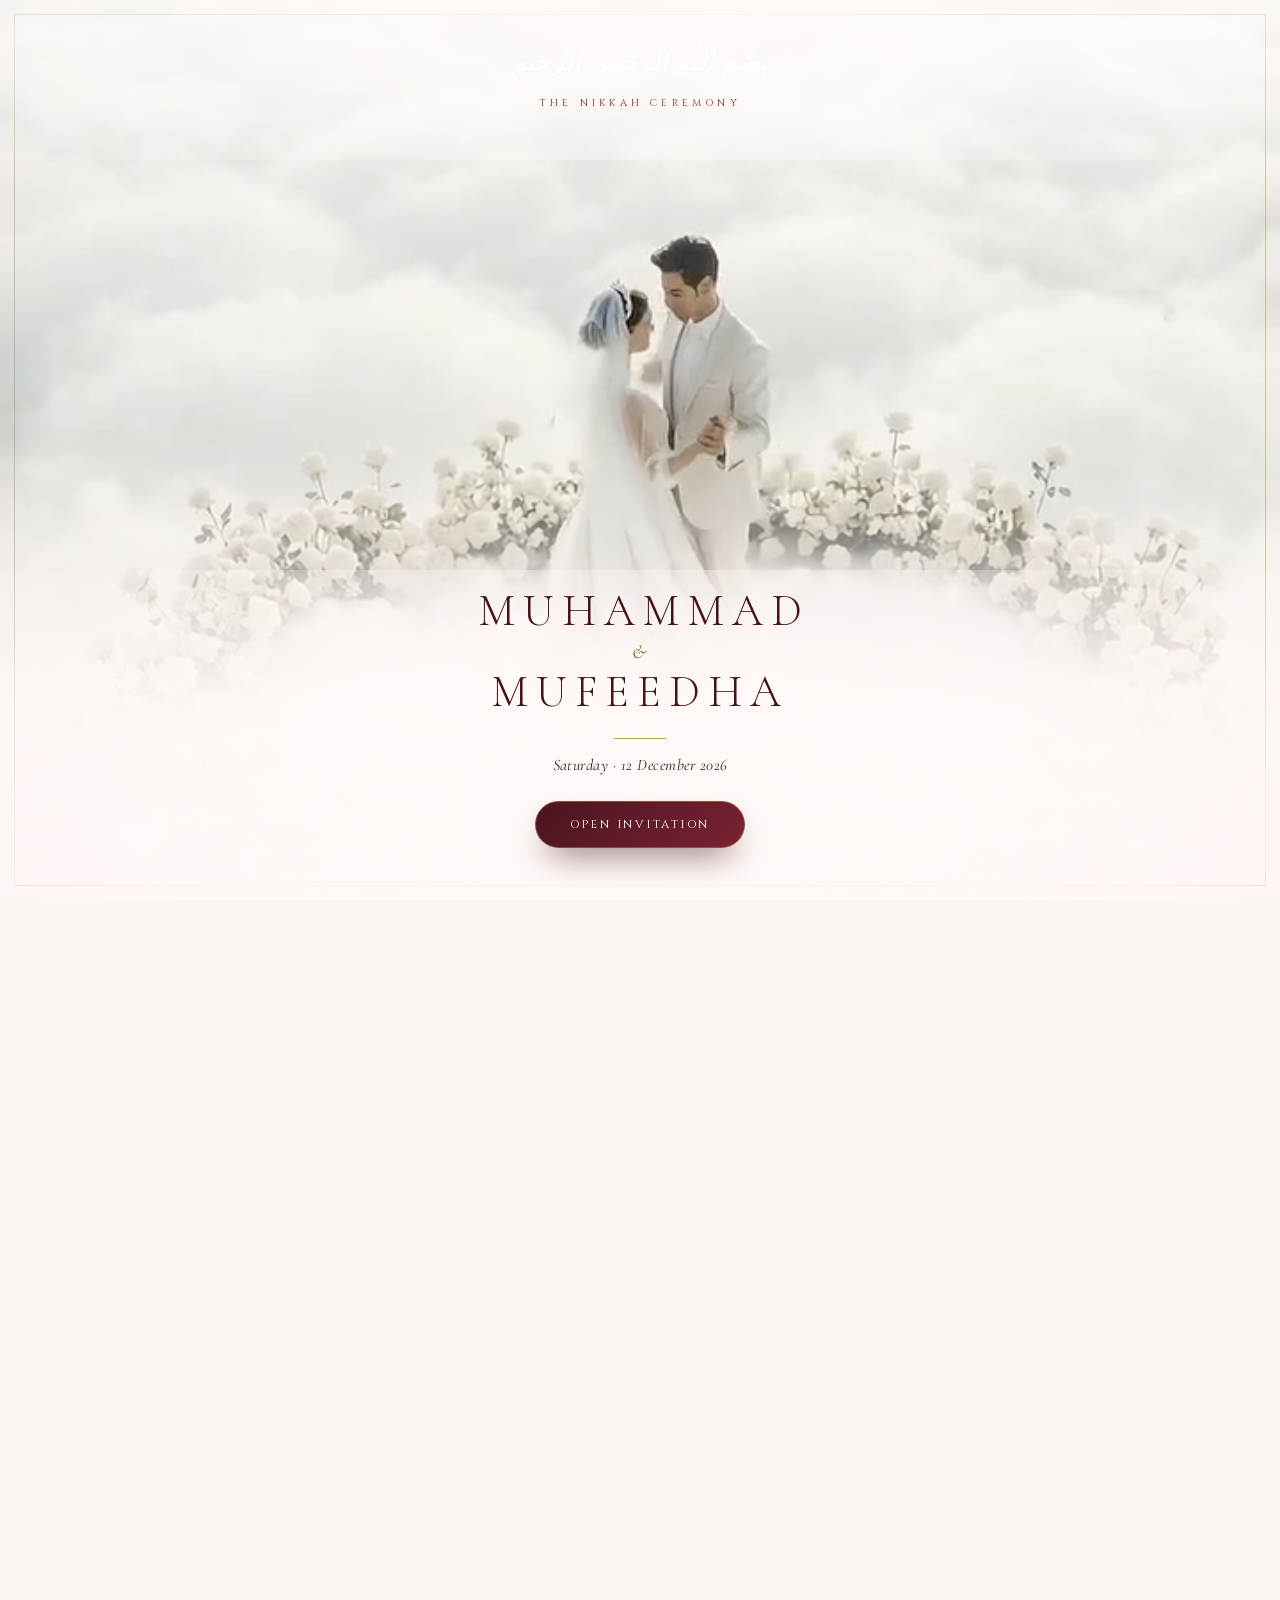
==== index.html @ 9068e4f0 "first commit" ====
<!DOCTYPE html>
<html lang="en">
<head>
<meta charset="UTF-8">

<!-- DigiWed domain lock removed for independent hosting -->

<meta name="viewport" content="width=device-width, initial-scale=1.0, maximum-scale=1.0, user-scalable=no">
<title>Muhammad &amp; Mufeedha &#8211; Wedding Invitation</title>

<!-- OG / WhatsApp preview -->
<meta property="og:type" content="website">
<meta property="og:title" content="Muhammad &amp; Mufeedha | Wedding Invitation">
<meta property="og:description" content="Saturday, 12 December 2026 &middot; 7:00 PM &mdash; Le M&eacute;ridien Dubai Hotel &amp; Conference Centre, Dubai.">
<meta property="og:image" content="og-thumb.png">
<meta property="og:url" content="./">
<meta name="twitter:card" content="summary_large_image">

<!-- runtime origins (standard #17) -->
<link rel="preconnect" href="https://fonts.googleapis.com">
<link rel="preconnect" href="https://fonts.gstatic.com" crossorigin>
<link rel="preconnect" href="https://imagedelivery.net">
<link rel="dns-prefetch" href="https://digiwed-media-broker.murshid161.workers.dev">
<link rel="dns-prefetch" href="https://yaseen-jumana-wedding-default-rtdb.firebaseio.com">
<link rel="dns-prefetch" href="https://www.gstatic.com">
<link rel="dns-prefetch" href="https://cdnjs.cloudflare.com">
<link rel="preconnect" href="https://pub-bc01cea1ca914ad8aba6c7541c55c7fb.r2.dev">

<!-- Firebase Compat SDK — deferred; init happens on DOMContentLoaded (standard #17) -->
<script defer src="assets/firebase-app-compat.js"></script>
<script defer src="assets/firebase-database-compat.js"></script>

<link href="assets/fonts.css" rel="stylesheet">
<link href="https://fonts.googleapis.com/css2?family=Cormorant+Garamond:ital,wght@0,300;0,400;0,500;0,600;1,300;1,400;1,500&family=Cinzel:wght@400;500;600&family=Caveat:wght@500&display=swap" rel="stylesheet">

<style>
:root{
  --paper:#fbf5f2;        /* ivory-blush ground (owner: red theme, crimson / wine) */
  --paper2:#f3e3df;
  --sheet:rgba(255,251,249,.90);
  --ink:#3a1f24;
  --ink2:#6e4a50;
  --navy:#4a1420;
  --gold:#866536;        /* deep printed-card gold, kept as the accent */
  --gold2:#dcc69e;
  --blue:#d9a3ab;
  --blush:#f0cdd2;
  /* crimson / wine + champagne gold (owner switched from pastel blue).
     --gold is the DEEP printed-card gold (it carries type on light ground);
     --gold2 is the light gold, only ever used on the dark panels. */
  --cloud:#d9a3ab;        /* mid cloud — on navy */
  --cloud2:#f3dade;       /* light cloud — on navy */
  --cloud-deep:#8c2f3d;   /* deep cloud — small caps on the light ground */
  --line:rgba(58,31,36,.18);
}
*{box-sizing:border-box;-webkit-tap-highlight-color:transparent}
html,body{margin:0;padding:0}
body{font-family:'Cormorant Garamond',Georgia,serif;color:var(--ink);background:var(--paper);-webkit-font-smoothing:antialiased;overflow-x:hidden}
img{max-width:100%;display:block}

/* --- paper background (zero raster weight, standard #16) --- */
#bg{position:fixed;inset:0;z-index:-1;background:
  radial-gradient(120% 90% at 50% 0%,#ffffff 0%,var(--paper) 46%,var(--paper2) 100%);}
/* the same ink-cloud artwork as the dark panels, held high-key so the whole
   page reads as one cloud-blue sky rather than clouds-on-panels over white */
#bg::before{content:"";position:absolute;inset:0;
  background:url('assets/bg-ink-clouds-rose.jpg') center/cover no-repeat;
  opacity:.34;}
#bg::after{content:"";position:absolute;inset:0;opacity:.5;
  background-image:url("data:image/svg+xml,%3Csvg xmlns='http://www.w3.org/2000/svg' width='140' height='140' viewBox='0 0 140 140'%3E%3Cg fill='none' stroke='%233a1f24' stroke-opacity='0.05' stroke-width='0.8'%3E%3Cpath d='M70 6 84 34 114 38 92 60 98 92 70 76 42 92 48 60 26 38 56 34Z'/%3E%3Ccircle cx='70' cy='70' r='46'/%3E%3C/g%3E%3C/svg%3E");
  background-size:190px 190px;}

/* --- petals — Sachin_weds_amisha's effect: shape, volume, 3D flutter and the
       exact 14-petal config copied verbatim. Only the MOTION is rebuilt: Sachin
       animates `top`, which forces layout every frame ([[sachin-amisha-perf-debt]],
       standard #17). Here the parent animates translateY (fall) and the child
       animates translateX + rotate3d (flutter), so the two never fight over the
       same transform track and the whole thing stays compositor-only.
       Tones: three red-rose gradients (client asked for red petals). --- */
#petals{position:fixed;inset:0;pointer-events:none;z-index:60;overflow:hidden;perspective:600px}
body:not(.entered) #petals{display:none}
.petal-fall{position:absolute;top:0;left:var(--left,0);will-change:transform;
  animation:petalFall var(--dur,18s) linear infinite var(--delay,0s)}
.petal{width:var(--w,14px);height:calc(var(--w,14px) * 1.18);
  border-radius:100% 0 60% 50% / 60% 0 100% 50%;
  opacity:min(1,calc(var(--op,.58) * 1.45));transform-origin:50% 40%;will-change:transform;
  box-shadow:inset -2px -3px 5px rgba(90,6,12,.32),inset 2px 2px 4px rgba(255,255,255,.38);
  animation:petalFlutter var(--sway,5s) ease-in-out infinite var(--delay,0s)}
.petal.t-light{background:radial-gradient(120% 120% at 32% 20%,#f6a3a3,#d93a3f 55%,#a8151d 100%)}
.petal.t-mid  {background:radial-gradient(120% 120% at 32% 20%,#ef7f7f,#c41e27 55%,#8e0f16 100%)}
.petal.t-deep {background:radial-gradient(120% 120% at 32% 20%,#e05a5f,#a3121b 52%,#6e0910 100%)}
@keyframes petalFall{0%{transform:translateY(-14vh)}100%{transform:translateY(112vh)}}
@keyframes petalFlutter{
  0%  {transform:translateX(-13px) rotate3d(1,1,.2,0deg)}
  50% {transform:translateX(13px)  rotate3d(1,1,.2,180deg)}
  100%{transform:translateX(-13px) rotate3d(1,1,.2,360deg)}
}
@media(prefers-reduced-motion:reduce){#petals{display:none}}

/* GATE - the couple's cloud photograph, full bleed.
   The picture is almost pure white, so the type is INK ON A WHITE SCRIM.
   The usual dark veil would have fought the photograph instead of sitting
   inside it, and would have thrown away the one thing the image is: light.
   The scrim only starts BELOW the rose heart, so nothing in the picture is
   ever covered by type. */
#gate{--paper:#fdf6f4;--paper2:#f5e3e0;--ink:#3a1f24;--ink2:#6e4a50;--navy:#45121d;--gold:#a9803c;--gold2:#d8bd85;--cloud:#c98a94;--cloud2:#ecc5cb;--cloud-deep:#8c2f3d;--line:rgba(58,31,36,.18);
  position:fixed;inset:0;z-index:80;overflow:hidden;background:var(--paper);
  transition:opacity 1s ease,visibility 1s}
#gate.hide{opacity:0;visibility:hidden}
#gate.gone{display:none}
#gateCover{position:absolute;inset:0;width:100%;height:100%;object-fit:cover;
  object-position:50% 34%;z-index:0;transform-origin:50% 40%;
  animation:coverDrift 26s ease-in-out infinite alternate}
@keyframes coverDrift{from{transform:scale(1.05)}to{transform:scale(1.13)}}
@media(prefers-reduced-motion:reduce){#gateCover{animation:none;transform:scale(1.05)}}
.gate-veil{position:absolute;inset:0;z-index:1;pointer-events:none;transition:opacity .6s ease;
  background:linear-gradient(180deg,
    rgba(255,255,255,.46) 0%,rgba(255,255,255,.26) 11%,
    rgba(255,255,255,.10) 20%,rgba(255,255,255,.02) 30%,
    rgba(252,245,243,0) 48%,rgba(252,245,243,.55) 63%,
    rgba(252,245,243,.94) 78%,rgba(252,242,240,.99) 100%)}
/* the printed card's hairline frame, carried onto the photograph */
.gate-frame{position:absolute;inset:14px;z-index:2;pointer-events:none;
  border:1px solid rgba(169,128,60,.42)}
.gate-top{position:absolute;top:0;left:0;right:0;z-index:3;padding:46px 30px 0;
  text-align:center;transition:opacity .5s ease}
.gate-cta{position:absolute;bottom:0;left:0;right:0;z-index:3;padding:0 26px 52px;
  text-align:center;background:transparent;transition:opacity .5s ease}
/* Each text block carries its OWN soft scrim as well as the page veil. The
   veil is keyed to the PORTRAIT crop; on a landscape screen `cover` pulls the
   rose row straight up under the names, and the gold "with" measured 3.07:1
   there (4.81:1 on a phone). These two glows put a known white under the type
   whatever the crop does, so the numbers hold at every viewport. */
.gate-top::before,.gate-cta::before{content:'';position:absolute;z-index:-1;
  left:0;right:0;pointer-events:none}
.gate-top::before{top:-30px;height:190px;
  background:radial-gradient(80% 100% at 50% 30%,rgba(255,250,248,.92) 0%,rgba(255,250,248,.55) 52%,rgba(255,250,248,0) 100%)}
.gate-cta::before{bottom:0;height:330px;
  background:radial-gradient(90% 100% at 50% 76%,rgba(255,249,247,.96) 0%,rgba(255,249,247,.82) 46%,rgba(255,249,247,0) 100%)}
.gate-bism{font-family:'Amiri','Noto Naskh Arabic',serif;font-size:min(6.2vw,28px);
  white-space:nowrap;line-height:1.4;color:var(--gold);
  text-shadow:0 1px 12px rgba(255,255,255,.95)}
.gate-eyebrow{font-family:'Cinzel',serif;letter-spacing:.42em;font-size:10px;
  color:var(--cloud-deep);text-transform:uppercase;margin-top:16px;
  text-shadow:0 1px 8px rgba(255,255,255,.95)}
.gate-names{font-family:'Cormorant Garamond',serif;font-weight:300;
  font-size:clamp(34px,9.6vw,44px);letter-spacing:.18em;line-height:1.16;
  color:var(--navy);margin:4px 0;text-transform:uppercase;text-indent:.18em;
  text-shadow:0 1px 14px rgba(255,255,255,.9)}
.gate-amp{display:block;font-family:'Cormorant Garamond',serif;font-style:italic;
  font-weight:400;font-size:19px;letter-spacing:.06em;color:var(--gold);
  text-transform:lowercase;margin:4px 0;text-indent:0}
/* 19px is normal-size type, not large, so the gate gold has to clear 4.5:1 on
   the white scrim wherever `cover` happens to put the roses. --gold #a9803c
   measures 3.60:1 there and #8a6529 dipped to 4.28:1 against the darkest of
   the landscape crop; #7d5b24 holds 5.0:1 at both. The rule and the Bismillah
   keep --gold (both are large, and measure 3.3-3.4:1 against a 3:1 bar). */
.gate-amp{color:#7d5b24}
.gate-rule{width:52px;height:1px;background:var(--gold);opacity:.75;margin:20px auto 0}
.gate-sub{font-family:'Cormorant Garamond',serif;font-style:italic;font-size:16px;
  color:var(--ink);margin:16px 0 26px;letter-spacing:.03em;
  text-shadow:0 1px 8px rgba(255,255,255,.9)}
.open-btn{font-family:'Cinzel',serif;letter-spacing:.24em;font-size:11.5px;
  text-transform:uppercase;color:#fff;background:linear-gradient(135deg,#4a1420,#7a2232);
  border:1px solid rgba(169,128,60,.55);border-radius:40px;padding:15px 34px;cursor:pointer;
  box-shadow:0 16px 34px -14px rgba(74,20,32,.85);transition:transform .25s ease}
.open-btn:active{transform:scale(.96)}
@media(max-height:660px){
  .gate-top{padding-top:28px}
  .gate-cta{padding-bottom:32px}
  .gate-sub{margin:12px 0 18px}
  .gate-rule{margin-top:14px}
}

/* ══════════════════════════════════════════════════════════════════
   INSIDE THE INVITE — editorial layout modelled on VijithwedsLakshmi,
   painted in this invite's own ivory / navy / gold palette so the page
   and the video gate read as one object.
   Type stays Cormorant Garamond (display + body) / Cinzel (caps) /
   Amiri (Arabic) — the gate's faces, no new font request.
   ══════════════════════════════════════════════════════════════════ */

/* --- main --- */
#main{opacity:0;transition:opacity 1s ease .2s}
#main.show{opacity:1}

/* --- progress bar --- */
#progressBar{position:fixed;top:0;left:0;height:2px;width:0;z-index:75;
  background:linear-gradient(90deg,var(--cloud-deep),var(--cloud2));transition:width .1s linear}

/* --- nav --- */
/* The nav is fixed, so it crosses BOTH the near-white sections (hero film,
   countdown, celebration, wishes) and the ink ones. Its near-white type
   measured 1.02:1 over the film - invisible. So it carries its OWN ink bar,
   and it only appears once the guest has left the hero: over the film the
   screen belongs to the couple, and the hero has its own scroll cue. */
nav{position:fixed;top:0;left:0;right:0;z-index:65;padding:14px 26px;
  display:flex;justify-content:space-between;align-items:center;pointer-events:none;
  opacity:0;transition:opacity .45s ease}
body.nav-on nav{opacity:1;
  background:rgba(74,20,32,.86);-webkit-backdrop-filter:blur(8px);backdrop-filter:blur(8px);
  border-bottom:1px solid rgba(240,214,218,.18)}
body.nav-on nav a,body.nav-on nav .nav-logo{pointer-events:auto}
.nav-logo{font-family:'Cormorant Garamond',serif;font-style:italic;font-size:19px;
  letter-spacing:.14em;color:var(--cloud2);text-shadow:0 1px 10px rgba(36,8,14,.55)}
.nav-links{display:flex;gap:24px}
.nav-links a{font-family:'Cinzel',serif;font-size:9.5px;letter-spacing:.28em;
  text-transform:uppercase;color:var(--cloud2);text-decoration:none;opacity:.88;
  transition:opacity .3s;text-shadow:0 1px 10px rgba(36,8,14,.55)}
.nav-links a:hover{opacity:1}
body.admin-on nav{top:34px}

/* ── HERO — split: ink panel + photo ── */
/* ── HERO — the film, full screen, played ONCE ──
   The clip ends on the same aerial frame as the landing photograph, so when it
   stops the invitation is back where it opened. The names are held back until
   that moment and then settle onto the held frame. --- */
.hero{position:relative;overflow:hidden;
  min-height:100vh;min-height:100svh;   /* svh so the mobile URL bar can't crop it */
  background:var(--navy)}
.hero-veil{position:absolute;inset:0;z-index:1;pointer-events:none;
  background:linear-gradient(180deg,
    rgba(255,255,255,.30) 0%,rgba(255,255,255,.04) 16%,
    rgba(253,246,244,0) 40%,rgba(253,246,244,.42) 62%,
    rgba(253,246,244,.86) 80%,rgba(252,245,243,.96) 100%)}
.hero-frame{position:absolute;inset:14px;z-index:2;pointer-events:none;
  border:1px solid rgba(169,128,60,.36)}
/* the type block: hidden until the film ends (or the backstop fires) */
.hero-overlay{position:absolute;left:0;right:0;bottom:clamp(104px,17vh,168px);z-index:3;
  padding:0 26px;text-align:center;
  opacity:0;transform:translateY(16px);transition:opacity 1.2s ease,transform 1.2s ease}
.hero.named .hero-overlay{opacity:1;transform:none}
.hero-overlay::before{content:'';position:absolute;left:0;right:0;bottom:-90px;height:330px;
  z-index:-1;pointer-events:none;
  background:radial-gradient(90% 100% at 50% 62%,rgba(253,246,244,.95) 0%,rgba(253,246,244,.78) 46%,rgba(253,246,244,0) 100%)}
.ho-names{font-family:'Cormorant Garamond',serif;font-weight:300;
  font-size:clamp(36px,9.4vw,72px);letter-spacing:.18em;line-height:1.14;
  color:var(--navy);text-transform:uppercase;text-indent:.18em;
  text-shadow:0 1px 14px rgba(255,255,255,.9)}
.ho-amp{display:block;font-family:'Cormorant Garamond',serif;font-style:italic;
  font-weight:400;font-size:clamp(18px,3.4vw,26px);letter-spacing:.06em;color:#7d5b24;
  text-transform:lowercase;text-indent:0;margin:6px 0}
.ho-rule{width:56px;height:1px;background:var(--gold);opacity:.75;margin:20px auto 0}
.ho-date{font-family:'Cinzel',serif;font-size:clamp(9px,2.4vw,11px);letter-spacing:.34em;
  text-transform:uppercase;color:var(--cloud-deep);margin-top:18px;
  text-shadow:0 1px 8px rgba(255,255,255,.95)}

/* ── VERSE BAND — what used to be the hero's left half, now its own panel
      directly under the film. Its children keep the .hl-* prefix from that
      lineage; they are simply this band's type. ── */
.verse-panel{background:var(--navy);display:flex;flex-direction:column;justify-content:center;
  align-items:center;padding:clamp(56px,8vw,96px) clamp(26px,5vw,64px);position:relative;z-index:2}
/* it used to be half a split, so it never needed a measure; full width it does
   - otherwise the verse runs the whole 1280px and stops being readable */
.verse-panel > *{width:100%;max-width:680px}
.verse-panel::after{content:'';position:absolute;left:0;right:0;bottom:-1px;height:2px;
  background:linear-gradient(to right,transparent,var(--cloud-deep),transparent)}
.verse-panel::before{content:'';position:absolute;top:0;right:0;width:240px;height:240px;pointer-events:none;
  background:radial-gradient(circle at 100% 0,rgba(236,200,205,.26) 0%,transparent 68%)}
.hl-bism{font-family:'Amiri','Noto Naskh Arabic',serif;font-size:min(5.6vw,24px);
  white-space:nowrap;line-height:1.5;color:var(--gold2);margin-bottom:20px;
  opacity:0;animation:fadeSlideR .8s ease forwards .1s}
.hl-eyebrow{font-family:'Cinzel',serif;font-size:9.5px;letter-spacing:.42em;color:var(--cloud-deep);
  text-transform:uppercase;margin-bottom:22px;opacity:0;animation:fadeSlideR .8s ease forwards .2s}
.hl-verse{font-family:'Cormorant Garamond',serif;font-style:italic;
  font-size:clamp(13.5px,1.8vw,17px);line-height:1.85;letter-spacing:.02em;
  color:var(--cloud2);border-left:2px solid var(--cloud-deep);padding-left:18px;
  margin-bottom:34px;opacity:0;animation:fadeSlideR .8s ease forwards .4s}
.hl-verse cite{display:block;font-style:normal;font-family:'Cinzel',serif;
  font-size:9px;letter-spacing:.24em;text-transform:uppercase;
  color:rgba(236,200,205,.66);margin-top:12px}
.hl-tagline{font-family:'Cormorant Garamond',serif;font-style:italic;
  font-size:clamp(14px,1.6vw,18px);color:rgba(255,255,255,.5);letter-spacing:.06em;
  margin-top:26px;opacity:0;animation:fadeSlideR .8s ease forwards .8s}
.hl-date-strip{display:flex;margin-top:36px;flex-wrap:wrap;
  opacity:0;animation:fadeSlideR .8s ease forwards 1s}
.ds-item{padding:11px 18px;border:1px solid rgba(200,130,140,.34);text-align:center}
.ds-item+.ds-item{border-left:none}
.ds-val{display:block;font-family:'Cinzel',serif;font-size:clamp(16px,2.3vw,24px);
  color:#fff;line-height:1;letter-spacing:.06em}
.ds-lbl{display:block;font-family:'Cinzel',serif;font-size:8.5px;letter-spacing:.26em;
  text-transform:uppercase;color:var(--cloud-deep);margin-top:6px}
@keyframes fadeSlideR{from{opacity:0;transform:translateX(-26px)}to{opacity:1;transform:translateX(0)}}

/* The film itself. Muted + playsinline so it is decoration rather than a
   player: no controls, no sound, nothing to tap. It does NOT loop - it runs
   once and holds its last frame. `preload="none"` and the src is only attached
   in revealInvitation(), so a guest who never opens the invite never downloads
   1.1 MB of video (#17). */
#heroVideo{position:absolute;inset:0;width:100%;height:100%;object-fit:cover;
  z-index:0;background:var(--navy)}
/* the slideshow itself now lives in its own MOMENTS band, further down */
/* NOTE - this invite has NO photographs of its own (owner, r4 then r5). The
   gallery band went first, then the family photo in the Blessing section, and
   with them every photo-slot rule: .photo-slide/.photo-main/.photo-nav/
   .pn-dot/.photo-counter, then .gallery-ph/.img-slot-add/.img-delete-btn and
   the whole .fbl-photo-* group. The couple's pictures are the film and the
   landing photograph, and those are ADMIN-replaceable in their own right. */
.scroll-ind{position:absolute;bottom:34px;left:50%;transform:translateX(-50%);z-index:4;
  display:flex;flex-direction:column;align-items:center;gap:9px;text-decoration:none;
  opacity:0;animation:fadeIn 1s ease forwards 1.6s;-webkit-tap-highlight-color:transparent}
.scroll-ind span{font-family:'Cinzel',serif;font-size:8.5px;letter-spacing:.32em;
  text-transform:uppercase;color:var(--cloud-deep);text-shadow:0 1px 8px rgba(255,255,255,.95)}
.scroll-arrow{width:38px;height:38px;border-radius:50%;display:flex;align-items:center;
  justify-content:center;border:1px solid rgba(169,128,60,.55);color:var(--navy);
  background:rgba(255,249,247,.72);-webkit-backdrop-filter:blur(2px);backdrop-filter:blur(2px);
  animation:scrollNudge 2s ease-in-out infinite}
.scroll-arrow svg{width:15px;height:15px;display:block}
@keyframes scrollNudge{0%,100%{transform:translateY(0)}50%{transform:translateY(5px)}}
@media(prefers-reduced-motion:reduce){.scroll-arrow{animation:none}}
/* The film has its own music, so it needs a way to be silenced. It sits at the
   exact spot the BGM button takes over when the film ends, so the guest sees
   one sound control, not two. */
#filmSoundBtn{position:absolute;bottom:22px;right:18px;z-index:5;
  width:42px;height:42px;border-radius:50%;cursor:pointer;padding:0;
  display:flex;align-items:center;justify-content:center;
  border:1px solid rgba(169,128,60,.55);color:var(--navy);
  background:rgba(255,249,247,.78);-webkit-backdrop-filter:blur(3px);backdrop-filter:blur(3px);
  box-shadow:0 8px 20px -10px rgba(80,26,38,.5);
  opacity:0;animation:fadeIn .8s ease forwards 1.2s;transition:opacity .5s ease,transform .2s ease}
#filmSoundBtn:active{transform:scale(.92)}
#filmSoundBtn.gone{opacity:0;pointer-events:none;animation:none}
#filmSoundBtn{display:none!important}   /* the film is always muted */
#filmSoundBtn svg{width:19px;height:19px;display:block}
#filmSoundBtn .fs-off{display:none}
#filmSoundBtn.muted .fs-on{display:none}
#filmSoundBtn.muted .fs-off{display:block}
@keyframes fadeIn{to{opacity:1}}



/* ── SECTION COMMON ── */
section{position:relative;z-index:2}
.s-label{font-family:'Cinzel',serif;font-size:9.5px;letter-spacing:.4em;
  text-transform:uppercase;color:var(--cloud-deep);margin-bottom:12px}
.s-rule{width:58px;height:1px;background:var(--cloud-deep);margin:16px 0}
.s-title{font-family:'Cormorant Garamond',serif;font-weight:300;
  font-size:clamp(30px,4.6vw,52px);line-height:1.14;color:var(--navy);letter-spacing:.04em}
.s-title em{font-style:italic;color:var(--cloud-deep)}
.flourish{width:170px;max-width:58%;margin:18px 0;display:block;opacity:.9}
.flourish.center{margin-left:auto;margin-right:auto}

/* ── EDITORIAL MARQUEE BAND ── */
.editorial-band{background:var(--navy);padding:24px 0;overflow:hidden;position:relative;z-index:2}
.marquee-track{display:flex;white-space:nowrap;animation:marquee 26s linear infinite;will-change:transform}
.marquee-item{font-family:'Cormorant Garamond',serif;font-style:italic;
  font-size:clamp(13px,2vw,17px);color:rgba(255,255,255,.28);
  letter-spacing:.22em;padding:0 30px;flex-shrink:0}
.marquee-sep{color:var(--cloud-deep);opacity:.7}
@keyframes marquee{0%{transform:translateX(0)}100%{transform:translateX(-50%)}}

/* ── COUNTDOWN BAND ── */
.cd-band{background:rgba(252,243,241,.56);padding:64px 24px;text-align:center;position:relative;z-index:2;
  border-top:1px solid rgba(200,130,140,.2);border-bottom:1px solid rgba(200,130,140,.2)}
#cdHeading{font-family:'Cinzel',serif;font-size:9.5px;letter-spacing:.4em;
  text-transform:uppercase;color:var(--cloud-deep);margin-bottom:24px}
.cd-grid{display:inline-flex;flex-wrap:wrap;justify-content:center}
.cd-box{padding:15px 20px;border:1px solid var(--line);min-width:74px}
.cd-box+.cd-box{border-left:none}
.cd-num{font-family:'Cinzel',serif;font-size:clamp(26px,4.6vw,42px);color:var(--navy);line-height:1}
.cd-lbl{display:block;font-family:'Cinzel',serif;font-size:8.5px;letter-spacing:.24em;
  text-transform:uppercase;color:var(--cloud-deep);margin-top:8px}

/* ── OCCASION / DETAILS ── */
.details-section{padding:96px 0;overflow:hidden}
.details-section::before{content:'';position:absolute;pointer-events:none;z-index:0;
  top:-190px;right:-170px;width:520px;height:520px;border-radius:50%;
  background:radial-gradient(circle,rgba(200,130,140,.20) 0%,transparent 70%)}
.details-inner{position:relative;z-index:1;max-width:1080px;margin:0 auto;padding:0 40px}
.invite-lead{font-family:'Cormorant Garamond',serif;font-size:18px;line-height:1.7;
  color:#6e4a50;max-width:540px;margin-top:26px}
.invite-lead b{color:var(--ink);font-weight:600}
.ev-list{margin:52px auto 0;max-width:560px;display:flex;flex-direction:column;gap:38px}
.ev-card{position:relative;padding-top:6px}
.ev-num{position:absolute;top:-14px;right:0;font-family:'Cinzel',serif;
  font-size:60px;line-height:1;color:rgba(58,31,36,.10);pointer-events:none;user-select:none}
.ev-kicker{font-family:'Cinzel',serif;font-size:9.5px;letter-spacing:.28em;
  text-transform:uppercase;color:var(--cloud-deep)}
.ev-name{font-family:'Cormorant Garamond',serif;font-weight:300;
  font-size:clamp(25px,4.2vw,34px);color:var(--navy);line-height:1.16;
  margin:6px 0 18px;letter-spacing:.14em;text-transform:uppercase}
.ev-name::after{content:'';display:block;width:44px;height:1px;background:var(--cloud-deep);margin-top:14px}
.udc-card{background:linear-gradient(180deg,rgba(255,250,248,.94),rgba(248,232,230,.94));
  border:1px solid var(--line);border-radius:14px;overflow:hidden;
  box-shadow:0 4px 30px rgba(58,31,36,.07)}
.ev-card-hero .udc-card{border-color:rgba(200,130,140,.55);box-shadow:0 8px 36px rgba(58,31,36,.12)}
.ev-card-hero .ev-num{color:rgba(200,130,140,.24)}
.udc-row{display:flex;align-items:center;gap:18px;padding:24px 28px}
.udc-icon-box{width:50px;height:50px;flex-shrink:0;border-radius:11px;
  background:rgba(200,130,140,.16);display:flex;align-items:center;justify-content:center;color:var(--navy)}
.udc-icon-box svg{width:22px;height:22px}
.udc-text{display:flex;flex-direction:column;gap:4px}
.udc-label{font-family:'Cinzel',serif;font-size:9px;letter-spacing:.28em;
  text-transform:uppercase;color:var(--cloud-deep)}
.udc-val-main{font-family:'Cinzel',serif;font-size:16px;letter-spacing:.06em;color:var(--navy)}
.udc-val-sub{font-family:'Cormorant Garamond',serif;font-style:italic;font-size:16px;color:var(--ink2)}
.udc-divider{height:1px;background:var(--line);margin:0 28px}
.udc-actions{display:flex;flex-direction:column;gap:11px;margin-top:20px}
.udc-btn{display:flex;align-items:center;justify-content:center;gap:9px;
  padding:15px 22px;border-radius:9px;font-family:'Cinzel',serif;font-size:10.5px;
  letter-spacing:.2em;text-transform:uppercase;text-decoration:none;transition:transform .2s,opacity .3s}
.udc-btn:active{transform:scale(.98)}
.udc-btn svg{width:15px;height:15px}
.udc-btn-primary{background:linear-gradient(135deg,#3a1f24,#7e3a46);color:#fff;
  box-shadow:0 10px 24px -12px rgba(58,31,36,.8)}
.udc-btn-primary:hover{opacity:.9}
.udc-btn-secondary{background:#fff;border:1px solid var(--line);color:var(--navy)}
.udc-btn-secondary:hover{border-color:var(--cloud-deep)}

/* ── FAMILY (ink band) ── */
.family-section{background:var(--navy);padding:96px 0;position:relative;overflow:hidden}
.family-section::before{content:'';position:absolute;top:-100px;left:-100px;
  width:500px;height:500px;pointer-events:none;
  background:radial-gradient(circle,rgba(200,130,140,.09) 0%,transparent 70%)}
.family-inner{position:relative;z-index:1;max-width:1000px;margin:0 auto;padding:0 40px}
.family-section .s-title{color:#fff}
.family-section .s-title em{color:var(--cloud2)}
.family-grid{display:grid;grid-template-columns:1fr auto 1fr;gap:36px;align-items:center;margin-top:54px}
.fam-block{border:1px solid rgba(200,130,140,.18);padding:36px;position:relative;
  background:rgba(255,255,255,.025)}
.fam-block::after{content:'';position:absolute;bottom:-1px;left:20%;right:20%;height:1px;
  background:linear-gradient(90deg,transparent,var(--cloud-deep),transparent)}
/* the NAME leads and the role sits under it (owner, r6), so the gap that used
   to separate role-from-name now separates role-from-parents */
.fb-role{font-family:'Cinzel',serif;font-size:9px;letter-spacing:.34em;
  text-transform:uppercase;color:var(--cloud-deep);margin-bottom:20px}
.fb-name{font-family:'Cormorant Garamond',serif;font-weight:300;
  font-size:clamp(27px,3.8vw,38px);color:#fff;line-height:1.1;margin-bottom:11px;
  letter-spacing:.18em;text-transform:uppercase;text-indent:.18em}
.fb-details{font-family:'Cormorant Garamond',serif;font-size:17px;line-height:1.9;
  color:rgba(255,255,255,.58)}
.fb-details strong{color:rgba(255,255,255,.9);font-weight:500}
.fb-addr{margin-top:14px;padding-top:14px;border-top:1px solid rgba(200,130,140,.16);
  font-family:'Cormorant Garamond',serif;font-style:italic;font-size:15.5px;
  line-height:1.7;color:rgba(255,255,255,.42)}
/* round portrait on each family card, after JacksonwedsRenisha2: a gold
   gradient ring around the photo, the initial until ADMIN adds one. It is a
   .wp-avatar with data-party, so renderParty() / adminUploadParty() drive it
   (stored at PARTY_PATH/groom|bride). */
/* photo and name side by side (owner): the circle on the left, the name
   and its "Son of / Daughter of" stacked beside it */
.fam-head{display:flex;align-items:center;gap:16px;margin-bottom:22px}
.fam-head-text{min-width:0;flex:1}
.fam-head .fb-name{font-size:clamp(21px,6vw,34px);letter-spacing:.14em;text-indent:0;margin-bottom:8px;line-height:1.15}
.fam-head .fb-role{margin-bottom:0}
.fam-photo-wrap{display:inline-block;flex:0 0 auto;padding:3px;border-radius:50%;
  background:linear-gradient(135deg,#866536,#dcc69e,#a9803c)}
.fam-photo-wrap .wp-avatar{width:76px;height:76px;margin:0;font-size:32px;
  border:3px solid var(--navy);box-shadow:none;
  background:linear-gradient(145deg,#8c2f3d,#4a1420)}
.fam-center{display:flex;flex-direction:column;align-items:center;gap:12px}
.fc-line{width:1px;height:50px;background:linear-gradient(to bottom,rgba(200,130,140,.55),transparent)}
.fc-ring{width:62px;height:62px;border-radius:50%;border:1px solid rgba(200,130,140,.45);
  display:flex;align-items:center;justify-content:center}
.fc-inner{width:46px;height:46px;border-radius:50%;background:rgba(200,130,140,.12);
  display:flex;align-items:center;justify-content:center;color:var(--cloud2)}
.fc-inner svg{width:22px;height:22px}
.compliments-strip{text-align:center;margin-top:48px;padding-top:38px;
  border-top:1px solid rgba(200,130,140,.14);
  font-family:'Cormorant Garamond',serif;font-style:italic;font-size:17px;color:rgba(255,255,255,.4)}
.compliments-strip b{color:var(--cloud2);font-weight:400;font-style:normal}
.compliments-lbl{display:block;font-family:'Cinzel',serif;font-style:normal;font-size:9px;
  letter-spacing:.32em;text-transform:uppercase;color:var(--cloud-deep);margin-bottom:12px}

/* ── BLESSING (du'a) ── */
.family-blessing{background:rgba(246,228,226,.50);padding:80px 0;position:relative;z-index:2}
.fbl-inner{max-width:720px;margin:0 auto;padding:0 24px;text-align:center;position:relative;z-index:1}
.family-blessing .s-title{text-align:center}
.fbl-art{display:block;width:clamp(120px,30vw,160px);height:auto;margin:0 auto 18px;opacity:.92}
.fbl-divider{width:58px;height:1px;background:var(--cloud-deep);margin:26px auto}
/* the du'a's dedication line, which used to sit over the photo */
.fbl-caption{font-family:'Cormorant Garamond',serif;font-style:italic;
  font-size:clamp(20px,3.4vw,28px);color:var(--navy);margin-bottom:8px}
.fbl-sub{font-family:'Cinzel',serif;font-size:9.5px;letter-spacing:.34em;
  text-transform:uppercase;color:var(--cloud-deep)}
.fbl-arabic{font-family:'Amiri','Noto Naskh Arabic',serif;direction:rtl;
  font-size:clamp(17px,2.8vw,22px);line-height:1.9;color:#7d5d22;margin-bottom:14px}  /* deeper gold: the light gold measured 1.49:1 on the cloud ground */
.fbl-quote{font-family:'Cormorant Garamond',serif;font-style:italic;
  font-size:clamp(15px,2.2vw,18px);line-height:1.8;color:var(--ink)}
.fbl-quote cite{display:block;font-style:normal;font-family:'Cinzel',serif;font-size:9px;
  letter-spacing:.24em;text-transform:uppercase;color:var(--cloud-deep);margin-top:12px}

/* ── WISHES ── */
.wishes-section{padding:96px 0;overflow:hidden;background:rgba(252,243,241,.46)}
.wishes-section::after{content:'';position:absolute;pointer-events:none;z-index:0;
  bottom:-210px;left:-180px;width:520px;height:520px;border-radius:50%;
  background:radial-gradient(circle,rgba(200,130,140,.24) 0%,transparent 70%)}
.wishes-inner{position:relative;z-index:1;max-width:760px;margin:0 auto;padding:0 40px}
.wform{margin-top:44px}
.wfield{display:block;width:100%;background:transparent;border:none;
  border-bottom:1px solid var(--line);font-family:'Cormorant Garamond',serif;
  font-size:18px;color:var(--navy);padding:14px 0;outline:none;resize:none;
  transition:border-color .3s;border-radius:0}
.wfield:focus{border-bottom-color:var(--cloud-deep)}
.wfield::placeholder{color:rgba(58,31,36,.34);font-style:italic}
textarea.wfield{min-height:96px}
.wfl-submit{width:100%;margin-top:26px;padding:17px;border:none;cursor:pointer;
  background:var(--navy);color:var(--cloud2);font-family:'Cinzel',serif;
  font-size:10.5px;letter-spacing:.4em;text-transform:uppercase;transition:background .3s}
.wfl-submit:hover{background:#5a1c28}
.wfl-submit:disabled{opacity:.55}
.wwall{margin-top:54px}
.wish-count-label{font-family:'Cinzel',serif;font-size:9px;letter-spacing:.32em;
  text-transform:uppercase;color:var(--cloud-deep);margin-bottom:22px}
.wish-count-label span{color:var(--navy)}
#wgrid{display:grid;grid-template-columns:1fr 1fr;gap:18px;text-align:left}
.wcard{background:rgba(255,250,248,.90);border:1px solid var(--line);padding:24px 26px;
  animation:rise .5s ease both;position:relative}
@keyframes rise{from{opacity:0;transform:translateY(14px)}to{opacity:1;transform:none}}
.wc-top{display:flex;align-items:center;gap:11px;margin-bottom:10px}
.wc-av{width:36px;height:36px;border-radius:50%;flex:0 0 36px;display:flex;
  align-items:center;justify-content:center;font-family:'Cinzel',serif;font-size:13px;
  color:#fff;background:linear-gradient(135deg,#7e3a46,#d9a3ab)}
.wc-name{font-family:'Cormorant Garamond',serif;font-style:italic;font-size:20px;color:var(--navy)}
.wc-time{font-family:'Cinzel',serif;font-size:8.5px;letter-spacing:.16em;
  text-transform:uppercase;color:var(--ink2);opacity:.65}
.wc-msg{font-family:'Cormorant Garamond',serif;font-style:italic;font-size:16.5px;
  line-height:1.75;color:var(--ink2)}
.wc-footer{display:flex;align-items:center;margin-top:12px}
.wc-heart{background:transparent;border:1px solid var(--line);border-radius:20px;
  padding:6px 14px;cursor:pointer;color:var(--ink2);display:flex;align-items:center;gap:6px;
  font-family:'Cinzel',serif;font-size:10px;line-height:1;transition:border-color .2s,transform .2s}
.wc-heart:hover{border-color:var(--cloud-deep)}
.wc-heart-ico{display:flex;align-items:center}
.wc-heart.liked{color:#c41e3a;border-color:rgba(200,90,105,.5)}
.wc-heart:active{transform:scale(1.08)}
.wc-reply-block{margin-top:14px;padding:11px 14px;border-left:3px solid var(--cloud-deep);
  background:rgba(200,130,140,.09);border-radius:0 6px 6px 0}
.wc-reply-lbl{font-family:'Cinzel',serif;font-size:8.5px;letter-spacing:.2em;
  text-transform:uppercase;color:var(--cloud-deep);margin-bottom:5px}
.wc-reply-msg{font-family:'Cormorant Garamond',serif;font-size:15.5px;color:var(--ink);line-height:1.55}
@keyframes replyGlow{0%,100%{box-shadow:none}50%{box-shadow:0 0 0 4px rgba(200,130,140,.4)}}
.wc-reply-glow{animation:replyGlow 2.2s ease 3}
.wish-skel{height:104px;background:linear-gradient(90deg,rgba(58,31,36,.04) 25%,rgba(58,31,36,.09) 50%,rgba(58,31,36,.04) 75%);
  background-size:200% 100%;animation:skel 1.4s ease infinite}
@keyframes skel{0%{background-position:200% 0}100%{background-position:-200% 0}}
.w-empty{grid-column:1/-1;text-align:center;font-family:'Cormorant Garamond',serif;
  font-style:italic;color:var(--ink2);opacity:.85;padding:26px 0}
#loadmore-wrap{margin-top:26px;text-align:center}
#loadMoreBtn{font-family:'Cinzel',serif;font-size:10px;letter-spacing:.24em;
  text-transform:uppercase;color:var(--navy);background:#fff;border:1px solid var(--line);
  border-radius:30px;padding:12px 28px;cursor:pointer}
#loadMoreBtn:hover{border-color:var(--cloud-deep)}
.wc-admin-reply{margin-top:10px}
.wc-admin-ta{width:100%;font-family:'Cormorant Garamond',serif;font-size:15px;color:var(--ink);
  border:1px solid var(--cloud-deep);border-radius:4px;padding:9px 11px;outline:none;resize:vertical;min-height:56px}
.wc-admin-btns{display:flex;gap:8px;margin-top:7px;flex-wrap:wrap}
.wc-admin-save{font-family:'Cinzel',serif;font-size:9.5px;letter-spacing:.2em;text-transform:uppercase;
  border:none;border-radius:20px;padding:7px 16px;cursor:pointer;background:var(--navy);color:#fff}
.wc-admin-del{font-family:'Cinzel',serif;font-size:9.5px;letter-spacing:.2em;text-transform:uppercase;
  border:1px solid var(--line);border-radius:20px;padding:7px 16px;cursor:pointer;background:#fff;color:var(--ink2)}
.wc-admin-save:disabled,.wc-admin-del:disabled{opacity:.5}

/* ── FOOTER ── */
footer{background:var(--navy);padding:56px 40px 96px;display:grid;
  grid-template-columns:1fr auto 1fr;align-items:center;gap:20px;
  border-top:1px solid rgba(200,130,140,.14);position:relative;z-index:2}
.ft-left{font-family:'Cormorant Garamond',serif;font-style:italic;font-size:15px;
  line-height:1.85;color:rgba(255,255,255,.34)}
.ft-center{font-family:'Cormorant Garamond',serif;font-weight:300;text-align:center;
  font-size:clamp(22px,3vw,34px);letter-spacing:.16em;text-transform:uppercase;
  text-indent:.16em;color:var(--cloud2)}
.ft-right{text-align:right;font-family:'Cinzel',serif;font-size:9px;letter-spacing:.24em;
  text-transform:uppercase;color:rgba(255,255,255,.3);line-height:2.1}
.foot-card-row{grid-column:1/-1;display:flex;justify-content:center;margin-top:34px}
#cardDownloadBtn{font-family:'Cinzel',serif;font-size:10px;letter-spacing:.22em;
  text-transform:uppercase;color:var(--cloud2);text-decoration:none;
  border:1px solid rgba(200,130,140,.6);border-radius:30px;padding:12px 24px;
  display:inline-block;transition:background .3s,color .3s}
#cardDownloadBtn:hover{background:var(--cloud-deep);color:var(--navy)}
#cardDownloadBtn:active{transform:scale(.97)}
.footer-credit-row{grid-column:1/-1;display:flex;align-items:center;justify-content:center;
  flex-wrap:wrap;gap:18px;margin-top:22px;padding-top:20px;
  border-top:1px solid rgba(200,130,140,.12)}
#pdfDownloadBtn{background:none;border:none;cursor:pointer;color:var(--cloud2);opacity:.6;
  padding:6px;transition:opacity .2s;display:inline-flex;align-items:center}
#pdfDownloadBtn:hover{opacity:1}
#pdfDownloadBtn svg{width:20px;height:20px;display:block}
.dw{font-family:'Cinzel',serif;font-size:9px;letter-spacing:.3em;text-transform:uppercase;
  color:rgba(255,255,255,.32);text-decoration:none;cursor:pointer;user-select:none}
.dw span{color:var(--cloud2)}
#adminEntryBtn{background:none;border:none;cursor:pointer;font-family:'Cinzel',serif;
  font-size:8.5px;letter-spacing:.3em;text-transform:uppercase;
  color:rgba(255,255,255,.24);padding:6px 8px;transition:color .2s}
#adminEntryBtn:hover,#adminEntryBtn:active{color:var(--cloud2)}
.foot-social-row{grid-column:1/-1;display:flex;justify-content:center;gap:12px;margin-top:26px}
.foot-social{width:38px;height:38px;border-radius:50%;border:1px solid rgba(200,130,140,.5);
  display:flex;align-items:center;justify-content:center;color:var(--cloud2);
  text-decoration:none;transition:background .3s,color .3s,transform .25s}
.foot-social svg{width:17px;height:17px}
.foot-social:hover,.foot-social:active{background:var(--cloud-deep);color:var(--navy);transform:translateY(-3px)}


/* NOTE - this build ships NO decorative line art. The donor carried three
   recoloured PNGs inherited from VijithwedsLakshmi's dance theme; they had
   nothing to do with this couple, and this invite already has its own
   artwork - the cloudscape below, ramped straight out of the landing
   photograph. Two jpegs, 59 KB, and the page has one visual source. */

/* ── REVEAL ON SCROLL ── */
.reveal{opacity:0;transform:translateY(34px);transition:opacity .9s ease,transform .9s ease}
.reveal.visible{opacity:1;transform:none}
.reveal-d1{transition-delay:.1s}
.reveal-d2{transition-delay:.2s}
@media(prefers-reduced-motion:reduce){.reveal{opacity:1;transform:none;transition:none}}

/* ══════════════════════════════════════════════════════════════════
   INK-CLOUD ARTWORK ON THE DARK PANELS
   The same three background images VijithwedsLakshmi uses, hue-shifted
   from their crimson to this invite's cloud blue (211°).
   Declared LAST so it wins over each panel's own `background:var(--navy)`.

   The artwork's mean luminance measured 119/255 — far brighter than the
   #4a1420 it covers — so a navy veil is composited OVER it in the same
   background shorthand. Without that veil the white type on these panels
   drops to unreadable contrast wherever a pale cloud passes behind it.
   assets/bg-ink-clouds-wine.jpg (VijithwedsLakshmi crimson ink clouds, darkened) on a
   navy-to-cloud-blue scale: measured luminance 26-116, mean 89, so #fff
   already clears 4.7:1 against its BRIGHTEST cloud before any veil. A light
   .34 veil is enough here (the donor needed .60 over a far paler artwork).
   Every glyph also carries a shadow in the artwork's OWN deepest tone
   (#2a070d, sampled from the file) rather than a flat black.
   ══════════════════════════════════════════════════════════════════ */
.verse-panel,.editorial-band,.family-section,footer{
  background-color:var(--navy);
  background-image:linear-gradient(rgba(74,20,32,.34),rgba(74,20,32,.34)),url('assets/bg-ink-clouds-wine.jpg');
  background-size:cover;
  background-position:center;
  background-repeat:no-repeat;
}
/* an empty photo slot and the film panel behind a still-loading video are
   navy too — let the clouds through a lighter veil, so neither reads as a
   dead rectangle */
#heroVideo{
  background-color:var(--navy);
  background-image:linear-gradient(rgba(74,20,32,.26),rgba(74,20,32,.26)),url('assets/bg-ink-clouds-wine.jpg');
  background-size:cover;
  background-position:center;
  background-repeat:no-repeat;
}
.verse-panel *,.editorial-band *,.family-section *,footer *{
  text-shadow:0 1px 10px rgba(48,10,18,.60);
}
/* the couple's names carry the most weight — give them a deeper anchor */
.ft-center,.fb-name{text-shadow:0 2px 16px rgba(40,8,14,.72);}

/* The donor washed a florals jpeg behind the wishes and a silk jpeg behind
   the blessing. Both are gone: the light sections here are TRANSLUCENT over
   #bg, so what shows through them is the same cloudscape as everywhere else.
   One sky, two files, no per-section wallpaper. */
/* WISH FORM legibility over the cloudscape — transparent underline fields
   with a 34%-alpha placeholder disappear into the pattern, so each field
   gets a soft bed, a weightier placeholder and a visible underline. */
.wfield{
  background:rgba(255,250,248,.82);
  border-bottom:2px solid rgba(180,110,120,.42);
  border-radius:9px 9px 0 0;
  padding:14px 14px;
}
.wfield:focus{background:rgba(255,250,248,.95);border-bottom-color:var(--cloud-deep);}
.wfield::placeholder{color:rgba(58,31,36,.62);font-style:italic;}

/* ── TYPE LIFT ON THE INK-CLOUD PANELS ──
   Measured, not eyeballed: against the artwork's BRIGHTEST cloud the labels
   below sat at 1.44:1 (a dark-blue accent chosen for the light sections had
   been applied to elements that actually live on the dark panels). Everything
   here is re-keyed to near-white so it clears a readable ratio over the
   palest part of the picture, which is the worst case. */
.hl-eyebrow,.ds-lbl,.fb-role,.compliments-lbl,
.family-section .s-label,.nav-logo,.nav-links a,
.fc-inner,#pdfDownloadBtn,.foot-social,#cardDownloadBtn{color:#f8e9e8;}
.hl-verse{color:#fbf5f2;border-left-color:rgba(255,255,255,.6);}
.hl-verse cite{color:rgba(255,255,255,.78);}
.hl-tagline{color:rgba(255,255,255,.9);}
.ds-item{border-color:rgba(255,255,255,.45);}
.marquee-item{color:rgba(255,255,255,.66);}
.marquee-sep{color:#f0d6d9;opacity:.9;}
.family-section .s-title em{color:#f0d6d9;}
.fb-details{color:rgba(255,255,255,.9);}
.fb-details strong{color:#fff;}
.fb-addr{color:rgba(255,255,255,.78);border-top-color:rgba(255,255,255,.32);}
.fam-block{border-color:rgba(255,255,255,.38);background:rgba(72,20,32,.45);}
.fam-block::after{background:linear-gradient(90deg,transparent,rgba(255,255,255,.7),transparent);}
.fc-ring{border-color:rgba(255,255,255,.5);}
.fc-line{background:linear-gradient(to bottom,rgba(255,255,255,.62),transparent);}
.compliments-strip{color:rgba(255,255,255,.84);border-top-color:rgba(255,255,255,.24);}
.compliments-strip b{color:#fff;}
.ft-left{color:rgba(255,255,255,.88);}
.ft-right{color:rgba(255,255,255,.82);}
.ft-center{color:#f8e9e8;}
.dw{color:rgba(255,255,255,.8);}
.dw span{color:#f0d6d9;}
#adminEntryBtn{color:rgba(255,255,255,.66);}
#adminEntryBtn:hover,#adminEntryBtn:active{color:#fff;}
.foot-social{border-color:rgba(255,255,255,.52);}
.foot-social:hover,.foot-social:active{background:#f8e9e8;color:var(--navy);border-color:#f8e9e8;}
#cardDownloadBtn{border-color:rgba(255,255,255,.6);}
#cardDownloadBtn:hover{background:#f8e9e8;color:var(--navy);}
.footer-credit-row{border-top-color:rgba(255,255,255,.2);}
.verse-panel::after{background:linear-gradient(to right,transparent,rgba(255,255,255,.55),transparent);}

/* ── RESPONSIVE ── */
@media(max-width:820px){
  .verse-panel{padding:64px 26px 56px}
  .hero-overlay{bottom:clamp(96px,15vh,140px)}
  nav{padding:14px 18px}
  .nav-links{gap:16px}
  .nav-links a{font-size:8.5px;letter-spacing:.2em}
  .details-inner,.family-inner,.wishes-inner{padding:0 22px}
  .details-section,.family-section,.wishes-section{padding:68px 0}
  .family-grid{grid-template-columns:1fr;gap:0}
  .fam-block{padding:30px 24px}
  .fam-center{flex-direction:row;justify-content:center;padding:22px 0}
  .fc-line{width:40px;height:1px;background:linear-gradient(to right,rgba(200,130,140,.55),transparent)}
  #wgrid{grid-template-columns:1fr}
  footer{grid-template-columns:1fr;text-align:center;padding:48px 24px 92px}
  .ft-left,.ft-right{text-align:center}
  .cd-box{padding:12px 14px;min-width:62px}
  .ev-num{font-size:50px;top:-10px}
}
@media(max-width:400px){
  .nav-links a{font-size:8px;letter-spacing:.14em}
  .ds-item{padding:9px 13px}
}
/* BGM */
#bgmBar{position:fixed;bottom:18px;right:16px;z-index:70;display:none}
#bgmBtn{width:42px;height:42px;border-radius:50%;background:rgba(58,31,36,.88);-webkit-backdrop-filter:blur(8px);backdrop-filter:blur(8px);border:1.5px solid rgba(236,200,205,.45);color:#fff;cursor:pointer;font-size:17px;display:flex;align-items:center;justify-content:center;box-shadow:0 8px 20px -8px rgba(58,31,36,.75);transition:transform .2s}
#bgmBtn:active{transform:scale(.92)}

/* toast */
#toast{position:fixed;left:50%;bottom:28px;transform:translateX(-50%) translateY(80px);background:rgba(40,8,14,.95);color:#f8e9e8;padding:12px 22px;border-radius:30px;font-family:'Cinzel',serif;font-size:11.5px;letter-spacing:.5px;z-index:3000;opacity:0;transition:all .35s ease;pointer-events:none;max-width:86vw;text-align:center}
#toast.show{opacity:1;transform:translateX(-50%) translateY(0)}


/* ── ROUND PHOTOS — .wp-avatar circles (family cards), initial until ADMIN
      adds a photo (PARTY_PATH/<key>). The wedding-party section that first
      used them was removed (owner). The page boys & flower girl row came
      back on its own (owner) and uses the swipe-row styles below. ── */
.party-section{background:rgba(252,243,241,.56);padding:78px 0 64px;position:relative;z-index:2;text-align:center}
.party-section .s-title{text-align:center}
.party-head{padding:0 26px}
.wp-group{margin-top:38px}
.wp-group-title{font-family:'Cinzel',serif;font-size:10px;letter-spacing:.32em;text-transform:uppercase;
  color:var(--cloud-deep);margin-bottom:16px;padding:0 24px;display:flex;align-items:center;justify-content:center;gap:12px}
.wp-group-title::before,.wp-group-title::after{content:'';width:34px;height:1px;background:var(--gold);opacity:.55}
.wp-track-wrap{overflow-x:auto;-webkit-overflow-scrolling:touch;scrollbar-width:none;cursor:grab;
  -webkit-user-select:none;user-select:none}
.wp-track-wrap::-webkit-scrollbar{display:none}
.wp-track-wrap.dragging{cursor:grabbing}
.wp-track{display:flex;gap:14px;padding:8px 24px 16px;width:max-content;margin:0 auto}
.wp-card{flex-shrink:0;width:144px;background:var(--sheet);border:1px solid rgba(58,31,36,.12);
  border-radius:16px;padding:24px 14px 20px;text-align:center;
  box-shadow:0 8px 24px -16px rgba(74,20,32,.45);transition:transform .25s ease,border-color .25s ease}
.wp-card:hover{transform:translateY(-4px);border-color:rgba(134,101,54,.45)}
.wp-avatar.kd{background:linear-gradient(135deg,#866536,#dcc69e)}
.wp-name{font-family:'Cormorant Garamond',serif;font-size:19px;font-weight:500;line-height:1.15;color:var(--navy);margin-bottom:6px}
.wp-role{font-family:'Cinzel',serif;font-size:8.5px;letter-spacing:.24em;text-transform:uppercase;color:var(--ink2)}
.wp-role.lead{color:var(--gold)}
.wp-hint{font-family:'Cinzel',serif;font-size:8.5px;letter-spacing:.3em;text-transform:uppercase;color:var(--ink2);opacity:.7;margin-top:22px}
.wp-add,.wp-del{display:none}
.wp-avatar{position:relative;width:72px;height:72px;border-radius:50%;margin:0 auto 14px;
  display:flex;align-items:center;justify-content:center;overflow:hidden;
  font-family:'Cormorant Garamond',serif;font-style:italic;font-size:32px;color:#fff;
  border:2px solid #fff;box-shadow:0 0 0 1px rgba(134,101,54,.45),0 6px 16px -6px rgba(74,20,32,.5)}
.wp-avatar img{position:absolute;inset:0;width:100%;height:100%;object-fit:cover}
.wp-add,.wp-del{display:none}
body.admin-on .wp-add{display:block;position:absolute;left:50%;bottom:-2px;transform:translateX(-50%);z-index:2;
  font-family:'Cinzel',serif;font-size:8px;letter-spacing:.14em;background:var(--navy);color:#fff;border:none;
  border-radius:10px;padding:3px 8px;cursor:pointer;white-space:nowrap}
body.admin-on .wp-avatar.has-photo .wp-del{display:block;position:absolute;top:-2px;right:-2px;z-index:2;
  width:22px;height:22px;border-radius:50%;border:1px solid rgba(58,31,36,.2);background:#fff;color:#8c1e1e;
  font-size:13px;line-height:20px;padding:0;cursor:pointer}
body.admin-on .wp-avatar{overflow:visible}
body.admin-on .wp-avatar img{border-radius:50%}

/* ADMIN */
#adminModal{display:none;position:fixed;inset:0;z-index:500;background:rgba(40,8,14,.68);-webkit-backdrop-filter:blur(6px);backdrop-filter:blur(6px);align-items:center;justify-content:center}
#adminModal.open{display:flex}
.adm-box{background:#fff;border-radius:4px;padding:36px 28px;width:min(88vw,340px);text-align:center;box-shadow:0 30px 70px -20px rgba(58,31,36,.6)}
.adm-title{font-family:'Cinzel',serif;letter-spacing:.22em;font-size:12.5px;text-transform:uppercase;color:var(--navy);margin-bottom:18px}
#adminPinInput{width:100%;font-family:'Cinzel',serif;font-size:20px;text-align:center;letter-spacing:.4em;border:1px solid var(--line);border-radius:3px;padding:12px;outline:none;color:var(--navy)}
#adminPinInput:focus{border-color:var(--cloud-deep);box-shadow:0 0 0 3px rgba(200,130,140,.16)}
.adm-btn-row{display:flex;gap:10px;margin-top:16px;justify-content:center}
.adm-btn{font-family:'Cinzel',serif;letter-spacing:.16em;font-size:10.5px;text-transform:uppercase;border:none;border-radius:30px;padding:11px 24px;cursor:pointer}
.adm-btn.primary{background:linear-gradient(135deg,#3a1f24,#7e3a46);color:#fff}
.adm-btn.ghost{background:#fff;color:var(--navy);border:1px solid var(--line)}
#adminBar{display:none;position:fixed;top:0;left:0;right:0;z-index:400;background:rgba(70,22,34,.94);-webkit-backdrop-filter:blur(8px);backdrop-filter:blur(8px);color:#fff;padding:8px 16px;font-family:'Cinzel',serif;font-size:9.5px;letter-spacing:.2em;text-transform:uppercase;flex-direction:row;align-items:center;gap:10px;flex-wrap:wrap;justify-content:center}
#adminBar.open{display:flex}
.adm-bar-btn{background:rgba(255,255,255,.18);border:1px solid rgba(255,255,255,.3);color:#fff;border-radius:20px;padding:5px 14px;font-family:'Cinzel',serif;font-size:9.5px;letter-spacing:.14em;text-transform:uppercase;cursor:pointer}
#adminExitBtn{background:rgba(180,60,60,.72);border:1px solid rgba(255,255,255,.2)}

/* PDF / print (standard #15) — reveals forced visible, one photo slide only */
@media print{
  .no-pdf,#adminBar,#bgmBar,#toast,#adminModal,#petals,#gate,nav{display:none!important}
  #heroVideo,#filmSoundBtn{display:none!important}
  .hero{background-image:url('assets/hero-poster.jpg')!important;background-size:cover!important;
    background-position:center 30%!important}
  .hero-overlay{opacity:1!important;transform:none!important}
  #main{opacity:1!important}
  .reveal{opacity:1!important;transform:none!important}
}
body.pdf-capturing .no-pdf{display:none!important}
body.pdf-capturing #petals,body.pdf-capturing #gate{display:none!important}
body.pdf-capturing #heroVideo{display:none!important}
body.pdf-capturing .hero{background-image:url('assets/hero-poster.jpg')!important;
  background-size:cover!important;background-position:center 30%!important}
body.pdf-capturing .hero-overlay{opacity:1!important;transform:none!important}
body.pdf-capturing #main{opacity:1!important}
body.pdf-capturing .reveal{opacity:1!important;transform:none!important}
/* ── GALLERY — Instax cards in a swipeable stack, ADMIN-filled (IMG_PATH) ──
   Each slot is a mini-format instant print (54 x 86: square-ish photo, deep
   bottom margin). The top card follows the finger; past the threshold it flies
   off and tucks in behind the others, so the stack loops forever. */
.gallery-section{padding:88px 0 96px;background:rgba(246,228,226,.50);position:relative;z-index:2;overflow:hidden}
.gallery-inner{max-width:640px;margin:0 auto;padding:0 22px;text-align:center}
.gal-stack{position:relative;width:min(66vw,250px);aspect-ratio:54/86;margin:52px auto 0;
  touch-action:pan-y;-webkit-user-select:none;user-select:none}
.gal-card{position:absolute;inset:0;background:#fffdfb;border-radius:3px;
  padding:7.4% 7.4% 0;overflow:hidden;box-shadow:0 14px 34px rgba(58,31,36,.20),0 2px 6px rgba(58,31,36,.10);
  display:flex;flex-direction:column;cursor:grab;will-change:transform;
  transition:transform .45s cubic-bezier(.2,.8,.25,1),opacity .35s ease}
.gal-card.dragging{transition:none;cursor:grabbing}
.gal-card[data-pos="0"]{transform:rotate(-2.5deg)}
.gal-card[data-pos="1"]{transform:translate(14px,8px) rotate(4deg)}
.gal-card[data-pos="2"]{transform:translate(-12px,12px) rotate(-6deg)}
.gal-photo{position:relative;flex:0 0 auto;aspect-ratio:46/62;overflow:hidden;
  background:var(--navy) url('assets/bg-ink-clouds-wine.jpg') center/cover no-repeat;
  box-shadow:inset 0 0 0 1px rgba(0,0,0,.06)}
.gal-photo img{width:100%;height:100%;object-fit:cover;display:block;pointer-events:none;-webkit-user-drag:none}
.gal-cap{flex:1;display:flex;flex-direction:column;align-items:center;justify-content:center;
  font-family:'Caveat',cursive;color:#5a1c28;line-height:1.05}
.gal-cap b{font-weight:500;font-size:clamp(20px,6vw,25px)}
.gal-cap span{font-size:clamp(14px,4vw,17px);color:#9a4a56;margin-top:2px}
.gal-card.empty{display:none}
.gal-dots{display:flex;justify-content:center;gap:8px;margin-top:34px}
.gal-dots i{width:7px;height:7px;border-radius:50%;background:rgba(58,31,36,.22);transition:background .3s,transform .3s}
.gal-dots i.on{background:var(--gold);transform:scale(1.25)}
.gal-hint{font-family:'Cinzel',serif;font-size:9px;letter-spacing:.32em;color:var(--ink2);margin-top:14px;text-transform:uppercase}
.gal-stack.single~.gal-dots,.gal-stack.single~.gal-hint{display:none}
.gal-add,.gal-del{display:none}
body.admin-on .gal-card.empty{display:flex}
body.admin-on .gal-add{display:block;position:absolute;left:50%;top:50%;transform:translate(-50%,-50%);z-index:2;
  font-family:'Cinzel',serif;font-size:9.5px;letter-spacing:.2em;padding:9px 14px;border-radius:30px;
  border:1px solid rgba(255,255,255,.7);background:rgba(70,22,34,.78);color:#fff;cursor:pointer;white-space:nowrap}
body.admin-on .gal-card:not(.empty) .gal-add{top:auto;bottom:10px;transform:translateX(-50%)}
body.admin-on .gal-card:not(.empty) .gal-del{display:block;position:absolute;top:8px;right:8px;z-index:2;
  width:30px;height:30px;border-radius:50%;border:1px solid rgba(255,255,255,.7);
  background:rgba(140,30,30,.85);color:#fff;font-size:15px;line-height:1;cursor:pointer}
#galLightbox{position:fixed;inset:0;z-index:9000;background:rgba(48,10,18,.94);display:none;
  align-items:center;justify-content:center;padding:18px;cursor:zoom-out}
#galLightbox.open{display:flex}
#galLightbox img{max-width:100%;max-height:100%;object-fit:contain;box-shadow:0 10px 50px rgba(0,0,0,.5)}
@media(prefers-reduced-motion:reduce){.gal-card{transition:none}}
.cross-ico{display:inline-block;width:.9em;height:1.2em;vertical-align:middle}
</style>
</head>
<body>
<div id="bg"></div>
<div id="petals"></div>
<div id="toast"></div>
<!-- no crossorigin: the track is streamed from R2 / the DigiWed library, and
     a CORS-mode <audio> refuses any host that doesn't send CORS headers -->
<audio id="bgmAudio" preload="auto" loop></audio>

<!-- ADMIN modal -->
<div id="adminModal">
  <div class="adm-box">
    <div class="adm-title">Admin Access</div>
    <input id="adminPinInput" type="password" inputmode="text" autocapitalize="characters" autocorrect="off" spellcheck="false" maxlength="8" placeholder="&#9679;&#9679;&#9679;&#9679;" autocomplete="off">
    <div class="adm-btn-row">
      <button class="adm-btn primary" onclick="checkPin()">Enter</button>
      <button class="adm-btn ghost" onclick="closeAdminModal()">Cancel</button>
    </div>
  </div>
</div>

<!-- ADMIN bar -->
<div id="adminBar">
  <span>&#9998; Admin</span>
  <button class="adm-bar-btn" onclick="bgmAdminMenu()">&#127925; BGM</button>
  <button class="adm-bar-btn" onclick="adminUploadHeroVideo()">&#127916; Film</button>
  <button class="adm-bar-btn" onclick="adminUploadCover()">&#127748; Cover</button>
  <button class="adm-bar-btn" id="adminExitBtn" onclick="exitAdmin()">Exit</button>
</div>

<!-- BGM -->
<div id="bgmBar" class="no-pdf">
  <button id="bgmBtn" onclick="toggleBgm()" aria-label="Toggle music">&#9834;</button>
</div>

<!-- GATE — the couple's own photograph: the rose heart above the clouds -->
<div id="gate">
  <img id="gateCover" alt="" aria-hidden="true" fetchpriority="high" decoding="async"
       src="assets/gate-cover.jpg">
  <div class="gate-veil"></div>
  <div class="gate-frame"></div>

  <div class="gate-top">
    <div class="gate-bism" style="font-family:'Cormorant Garamond',serif;font-size:24px;letter-spacing:1px;color:rgba(255,255,255,0.92);font-style:italic;">بِسْمِ اللَّهِ الرَّحْمَٰنِ الرَّحِيمِ</div>
    <div class="gate-eyebrow">The Nikkah Ceremony</div>
  </div>

  <div class="gate-cta">
    <div class="gate-names">Muhammad<span class="gate-amp">&amp;</span>Mufeedha</div>
    <div class="gate-rule"></div>
    <div class="gate-sub">Saturday &middot; 12 December 2026</div>
    <button class="open-btn" onclick="openInvite()">Open Invitation</button>
  </div>
</div>

<!-- MAIN — editorial layout modelled on VijithwedsLakshmi, in this invite's palette -->
<div id="main">

<div id="progressBar" class="no-pdf"></div>

<!-- NAV -->
<nav class="no-pdf">
  <div class="nav-logo">M &amp; M</div>
  <div class="nav-links">
    <a href="#details">Events</a>
    <a href="#gallery">Gallery</a>
    <a href="#family">Family</a>
    
    <a href="#wishes">Wishes</a>
  </div>
</nav>

<!-- HERO -->
<section class="hero" id="home">
  <video id="heroVideo" playsinline webkit-playsinline preload="none"
         poster="assets/hero-poster.jpg"
         aria-hidden="true" tabindex="-1"></video>
  <div class="hero-veil"></div>
  <div class="hero-frame"></div>

  <div class="hero-overlay">
    <h1 class="ho-names">Muhammad<span class="ho-amp">&amp;</span>Mufeedha</h1>
    <div class="ho-rule"></div>
    <div class="ho-date">Saturday &middot; 12 December 2026</div>
  </div>

  <button id="filmSoundBtn" class="no-pdf" type="button" onclick="toggleFilmSound()"
          aria-label="Mute the film">
    <svg class="fs-on" viewBox="0 0 24 24" fill="none" stroke="currentColor" stroke-width="1.7"
         stroke-linecap="round" stroke-linejoin="round"><path d="M4 9v6h4l5 4V5L8 9H4Z"/><path d="M16.5 8.8a4.5 4.5 0 0 1 0 6.4"/><path d="M19 6.3a8 8 0 0 1 0 11.4"/></svg>
    <svg class="fs-off" viewBox="0 0 24 24" fill="none" stroke="currentColor" stroke-width="1.7"
         stroke-linecap="round" stroke-linejoin="round"><path d="M4 9v6h4l5 4V5L8 9H4Z"/><path d="M17 10l4 4M21 10l-4 4"/></svg>
  </button>

  <a class="scroll-ind no-pdf" href="#verse" aria-label="Scroll to the invitation">
    <span>Scroll</span>
    <span class="scroll-arrow">
      <svg viewBox="0 0 24 24" fill="none" stroke="currentColor" stroke-width="1.8"
           stroke-linecap="round" stroke-linejoin="round"><path d="M6 9l6 6 6-6"/></svg>
    </span>
  </a>
</section>

<!-- VERSE BAND -->
<section class="verse-panel" id="verse">
  <div class="hl-bism" style="font-family:'Cormorant Garamond',serif;font-size:26px;letter-spacing:2px;color:rgba(255,255,255,0.95);font-weight:500;margin-bottom:8px;">بِسْمِ اللَّهِ الرَّحْمَٰنِ الرَّحِيمِ</div>
  <div class="hl-eyebrow">The Auspicious Nikkah &middot; 2026</div>
  <div class="hl-verse">
    &ldquo;And of His signs is that He created for you from yourselves mates that you may find tranquility in them; and He placed between you affection and mercy.&rdquo;
    <cite>Surah Ar-Rum &middot; 30:21</cite>
  </div>
  <div class="hl-tagline">In the name of Allah, the Most Gracious, the Most Merciful</div>

  <div class="hl-date-strip">
    <div class="ds-item"><span class="ds-val">12</span><span class="ds-lbl">Date</span></div>
    <div class="ds-item"><span class="ds-val">DEC</span><span class="ds-lbl">Month</span></div>
    <div class="ds-item"><span class="ds-val">2026</span><span class="ds-lbl">Year</span></div>
    <div class="ds-item"><span class="ds-val">7:00</span><span class="ds-lbl">PM</span></div>
  </div>
</section>

<!-- MARQUEE BAND -->
<div class="editorial-band no-pdf">
  <div class="marquee-track">
    <span class="marquee-item">Muhammad Azeez <span class="marquee-sep">&#10022;</span></span>
    <span class="marquee-item">Mufeedha Musthafa <span class="marquee-sep">&#10022;</span></span>
    <span class="marquee-item">Nikkah Ceremony &middot; 12 December 2026 <span class="marquee-sep">&#10022;</span></span>
    <span class="marquee-item">Le M&eacute;ridien Dubai Hotel &amp; Conference Centre <span class="marquee-sep">&#10022;</span></span>
    <span class="marquee-item">Dubai &middot; UAE <span class="marquee-sep">&#10022;</span></span>
    <span class="marquee-item">Muhammad Azeez <span class="marquee-sep">&#10022;</span></span>
    <span class="marquee-item">Mufeedha Musthafa <span class="marquee-sep">&#10022;</span></span>
    <span class="marquee-item">Nikkah Ceremony &middot; 12 December 2026 <span class="marquee-sep">&#10022;</span></span>
    <span class="marquee-item">Le M&eacute;ridien Dubai Hotel &amp; Conference Centre <span class="marquee-sep">&#10022;</span></span>
    <span class="marquee-item">Dubai &middot; UAE <span class="marquee-sep">&#10022;</span></span>
  </div>
</div>

<!-- COUNTDOWN -->
<div class="cd-band">
  <div id="cdHeading">Counting Down</div>
  <div class="cd-grid">
    <div class="cd-box"><div class="cd-num" id="cdDays">00</div><span class="cd-lbl">Days</span></div>
    <div class="cd-box"><div class="cd-num" id="cdHours">00</div><span class="cd-lbl">Hours</span></div>
    <div class="cd-box"><div class="cd-num" id="cdMins">00</div><span class="cd-lbl">Mins</span></div>
    <div class="cd-box"><div class="cd-num" id="cdSecs">00</div><span class="cd-lbl">Secs</span></div>
  </div>
</div>

<!-- THE OCCASION -->
<section class="details-section" id="details">
  <div class="details-inner">
    <div class="reveal">
      <p class="s-label">The Auspicious Occasion</p>
      <h2 class="s-title">A blessed union,<br><em>a lifetime of love</em></h2>
      <div class="s-rule"></div>
      <p class="invite-lead">
        In the name of Allah, the Most Gracious, the Most Merciful.<br><br>
        Together with our families, we,<br>
        <b>Mr. Azeez &amp; Mrs. Aruva</b> and <b>Mr. Musthafa &amp; Mrs. Jaseela</b>,<br>
        cordially request the honour of your presence and prayers at the Nikkah Ceremony &amp; Wedding of our beloved children<br>
        <b style="font-size:1.18em;display:inline-block;margin-top:8px;color:#fff;">Muhammad Azeez</b><br>
        <span style="font-family:'Caveat',cursive;font-size:1.4em;color:var(--rose);margin:2px 8px;display:inline-block;">with</span><br>
        <b style="font-size:1.18em;display:inline-block;color:#fff;">Mufeedha Musthafa</b>
      </p>
    </div>

    <div class="ev-list">
      <article class="ev-card ev-card-hero reveal">
        <span class="ev-num">01</span>
        <p class="ev-kicker">Saturday &middot; 12 December 2026</p>
        <h3 class="ev-name">The Nikkah Ceremony</h3>
        <div class="udc-card">
          <div class="udc-row">
            <div class="udc-icon-box">
              <svg viewBox="0 0 24 24" fill="none" stroke="currentColor" stroke-width="1.6"><circle cx="12" cy="12" r="9"/><path d="M12 7v5l3.2 2"/></svg>
            </div>
            <div class="udc-text">
              <span class="udc-label">Time</span>
              <span class="udc-val-main">7:00 PM</span>
            </div>
          </div>
          <div class="udc-divider"></div>
          <div class="udc-row">
            <div class="udc-icon-box">
              <svg viewBox="0 0 24 24" fill="none" stroke="currentColor" stroke-width="1.6"><path d="M12 21s-7-6.6-7-11a7 7 0 0 1 14 0c0 4.4-7 11-7 11Z"/><circle cx="12" cy="10" r="2.5"/></svg>
            </div>
            <div class="udc-text">
              <span class="udc-label">Venue</span>
              <span class="udc-val-main">Le M&eacute;ridien Dubai Hotel &amp; Conference Centre</span>
              <span class="udc-val-sub">Airport Road, Garhoud, Dubai, UAE</span>
            </div>
          </div>
          <div class="udc-divider"></div>
          <div class="udc-row">
            <div class="udc-icon-box">
              <svg viewBox="0 0 24 24" fill="none" stroke="currentColor" stroke-width="1.6"><path d="M4 21V10l8-6 8 6v11"/><path d="M9 21v-6h6v6"/></svg>
            </div>
            <div class="udc-text">
              <span class="udc-label">Celebration</span>
              <span class="udc-val-main">Royal Wedding Dinner</span>
              <span class="udc-val-sub">Followed immediately after Nikkah</span>
            </div>
          </div>
        </div>
        <div class="udc-actions">
          <a class="udc-btn udc-btn-primary" href="https://maps.app.goo.gl/pz21fAhQ1RfaBLWg9" target="_blank" rel="noopener">
            <svg viewBox="0 0 24 24" fill="none" stroke="currentColor" stroke-width="2"><path d="M12 21s-7-6.6-7-11a7 7 0 0 1 14 0c0 4.4-7 11-7 11Z"/><circle cx="12" cy="10" r="2.5"/></svg>
            Venue Location
          </a>
          <a class="udc-btn udc-btn-secondary cal-link" data-ev="nikkah">
            <svg viewBox="0 0 24 24" fill="none" stroke="currentColor" stroke-width="2"><rect x="3" y="5" width="18" height="16" rx="2"/><path d="M3 9h18M8 3v4M16 3v4"/></svg>
            Add to Calendar
          </a>
        </div>
      </article>

      <article class="ev-card reveal">
        <span class="ev-num">02</span>
        <p class="ev-kicker">Saturday &middot; 12 December 2026</p>
        <h3 class="ev-name">Dinner &amp; Reception</h3>
        <div class="udc-card">
          <div class="udc-row">
            <div class="udc-icon-box">
              <svg viewBox="0 0 24 24" fill="none" stroke="currentColor" stroke-width="1.6"><circle cx="12" cy="12" r="9"/><path d="M12 7v5l3.2 2"/></svg>
            </div>
            <div class="udc-text">
              <span class="udc-label">Time</span>
              <span class="udc-val-main">8:00 PM onwards</span>
            </div>
          </div>
          <div class="udc-divider"></div>
          <div class="udc-row">
            <div class="udc-icon-box">
              <svg viewBox="0 0 24 24" fill="none" stroke="currentColor" stroke-width="1.6"><path d="M12 21s-7-6.6-7-11a7 7 0 0 1 14 0c0 4.4-7 11-7 11Z"/><circle cx="12" cy="10" r="2.5"/></svg>
            </div>
            <div class="udc-text">
              <span class="udc-label">Venue</span>
              <span class="udc-val-main">The Great Ballroom, Le M&eacute;ridien</span>
              <span class="udc-val-sub">Airport Road, Garhoud, Dubai, UAE</span>
            </div>
          </div>
        </div>
        <div class="udc-actions">
          <a class="udc-btn udc-btn-primary" href="https://maps.app.goo.gl/pz21fAhQ1RfaBLWg9" target="_blank" rel="noopener">
            <svg viewBox="0 0 24 24" fill="none" stroke="currentColor" stroke-width="2"><path d="M12 21s-7-6.6-7-11a7 7 0 0 1 14 0c0 4.4-7 11-7 11Z"/><circle cx="12" cy="10" r="2.5"/></svg>
            Venue Location
          </a>
          <a class="udc-btn udc-btn-secondary cal-link" data-ev="wedding">
            <svg viewBox="0 0 24 24" fill="none" stroke="currentColor" stroke-width="2"><rect x="3" y="5" width="18" height="16" rx="2"/><path d="M3 9h18M8 3v4M16 3v4"/></svg>
            Add to Calendar
          </a>
        </div>
      </article>
    </div>
  </div>
</section>

<!-- GALLERY -->
<section class="gallery-section" id="gallery">
  <div class="gallery-inner">
    <div class="reveal">
      <p class="s-label" style="text-align:center">Moments</p>
      <h2 class="s-title">Our story<br><em>in frames</em></h2>
      <div class="s-rule" style="margin-left:auto;margin-right:auto"></div>
    </div>
    <div class="gal-stack reveal" id="galStack">
      <div class="gal-card empty" data-slot="slot1">
        <div class="gal-photo">
          <button class="gal-add no-pdf" type="button" onclick="adminUploadGallery('slot1')">&#43; Photo 1</button>
          <button class="gal-del no-pdf" type="button" aria-label="Remove photo" onclick="adminRemoveGallery('slot1')">&times;</button>
        </div>
        <div class="gal-cap"><b>Muhammad &amp; Mufeedha</b><span>12 &middot; 12 &middot; 2026</span></div>
      </div>
      <div class="gal-card empty" data-slot="slot2">
        <div class="gal-photo">
          <button class="gal-add no-pdf" type="button" onclick="adminUploadGallery('slot2')">&#43; Photo 2</button>
          <button class="gal-del no-pdf" type="button" aria-label="Remove photo" onclick="adminRemoveGallery('slot2')">&times;</button>
        </div>
        <div class="gal-cap"><b>Forever &amp; always</b><span>with love</span></div>
      </div>
      <div class="gal-card empty" data-slot="slot3">
        <div class="gal-photo">
          <button class="gal-add no-pdf" type="button" onclick="adminUploadGallery('slot3')">&#43; Photo 3</button>
          <button class="gal-del no-pdf" type="button" aria-label="Remove photo" onclick="adminRemoveGallery('slot3')">&times;</button>
        </div>
        <div class="gal-cap"><b>Two hearts, one soul</b><span>Dubai</span></div>
      </div>
    </div>
    <div class="gal-dots" id="galDots"></div>
    <div class="gal-hint no-pdf">Swipe the photos</div>
  </div>
</section>

<div id="galLightbox" class="no-pdf" onclick="this.classList.remove('open')"><img alt=""></div>

<!-- FAMILIES -->
<section class="family-section" id="family">
  <div class="family-inner">
    <div class="reveal">
      <p class="s-label">Two Families, One Bond</p>
      <h2 class="s-title">With the blessings<br><em>of our families</em></h2>
      <div class="s-rule"></div>
    </div>

    <div class="family-grid">
      <div class="fam-block reveal reveal-d1">
        <div class="fam-head">
          <div class="fam-photo-wrap"><div class="wp-avatar" data-party="groom">M<button class="wp-add no-pdf" type="button" onclick="adminUploadParty('groom')">+ Photo</button><button class="wp-del no-pdf" type="button" aria-label="Remove photo" onclick="adminRemoveParty('groom')">&times;</button></div></div>
          <div class="fam-head-text">
            <div class="fb-name">Muhammad Azeez</div>
            <div class="fb-role">Son of</div>
          </div>
        </div>
        <div class="fb-details">
          <strong>Mr. Azeez</strong><br>
          &amp; <strong>Mrs. Aruva</strong>
        </div>
        <div class="fb-addr">Dubai, United Arab Emirates</div>
      </div>

      <div class="fam-center reveal">
        <div class="fc-line"></div>
        <div class="fc-ring"><div class="fc-inner">
          <svg viewBox="0 0 24 24" fill="none" stroke="currentColor" stroke-width="1.1" aria-hidden="true">
            <circle cx="9" cy="13" r="5.4"/>
            <circle cx="15" cy="13" r="5.4"/>
            <path d="M14 5.2l1-1.6 1 1.6-1 1.2z"/>
          </svg>
        </div></div>
        <div class="fc-line"></div>
      </div>

      <div class="fam-block reveal reveal-d2">
        <div class="fam-head">
          <div class="fam-photo-wrap"><div class="wp-avatar" data-party="bride">M<button class="wp-add no-pdf" type="button" onclick="adminUploadParty('bride')">+ Photo</button><button class="wp-del no-pdf" type="button" aria-label="Remove photo" onclick="adminRemoveParty('bride')">&times;</button></div></div>
          <div class="fam-head-text">
            <div class="fb-name">Mufeedha Musthafa</div>
            <div class="fb-role">Daughter of</div>
          </div>
        </div>
        <div class="fb-details">
          <strong>Mr. Musthafa</strong><br>
          &amp; <strong>Mrs. Jaseela</strong>
        </div>
        <div class="fb-addr">Dubai, United Arab Emirates</div>
      </div>
    </div>

    <div class="compliments-strip reveal">
      <span class="compliments-lbl">With love and best compliments from</span>
      <b>Azeez &amp; Musthafa Families</b>, relatives, and friends
    </div>
  </div>
</section>

<!-- PAGE BOYS & FLOWER GIRL — swipe row after JacksonwedsRenisha2 (owner kept
     only this group from the wedding-party section) -->
<!-- party section hidden -->

<!-- BLESSING -->
<section class="family-blessing">
  <div class="fbl-inner reveal">
    <img class="fbl-art" src="assets/dance-couple-red.png" alt="Decorative motif" loading="lazy">
    <div class="fbl-text">
      <p class="fbl-quote">
        &ldquo;May Allah bless your union, shower His blessings upon you, and unite you both in goodness.&rdquo;
      </p>
      <div class="fbl-names">Muhammad &amp; Mufeedha</div>
      <div class="fbl-sub">Saturday, 12 December 2026 &middot; Dubai</div>
    </div>
  </div>
</section>

<!-- WISHES -->
<section class="wishes-section" id="wishes">
  <div class="wishes-inner" id="wwall">
    <div class="reveal">
      <p class="s-label">Your Blessings</p>
      <h2 class="s-title">Send your<br><em>heartfelt wishes</em></h2>
      <div class="s-rule"></div>
    </div>

    <div class="wform reveal">
      <input id="wisherName" class="wfield" type="text" maxlength="40" placeholder="Your name">
      <textarea id="wisherMsg" class="wfield" maxlength="280" placeholder="Your message of love &amp; blessing&#8230;"></textarea>
      <button class="wfl-submit" onclick="submitWish()">Send Your Wish</button>
    </div>

    <div class="wwall">
      <p class="wish-count-label" style="display:none">&#10024; <span id="wishCount">0</span> blessings received</p>
      <div id="wgrid">
        <div class="wish-skel"></div>
        <div class="wish-skel"></div>
      </div>
      <div id="loadmore-wrap" style="display:none">
        <button id="loadMoreBtn" onclick="loadMore()">Load older wishes</button>
      </div>
    </div>
  </div>
</section>

<!-- FOOTER -->
<footer>
  <div class="ft-left">
    With love &amp; prayers<br>
    12 December 2026<br>
    Dubai, UAE
  </div>
  <div class="ft-center">Muhammad &amp; Mufeedha</div>
  <div class="ft-right">
    Le M&eacute;ridien Dubai<br>
    Airport Road, Garhoud
  </div>


  <div class="foot-card-row">
    <a id="cardDownloadBtn" class="no-pdf" href="wedding-card.jpg"
       download="Muhammad-and-Mufeedha-Wedding-Card.jpg" onclick="cardDownloadHint()"
       target="_blank" rel="noopener">&#8595; Save the Wedding Card</a>
  </div>

  <div class="footer-credit-row">
    <button id="pdfDownloadBtn" class="no-pdf" aria-label="Download as PDF" title="Save as PDF" onclick="downloadInvitePDF()">
      <svg viewBox="0 0 24 24" fill="none" stroke="currentColor" stroke-width="2"><path d="M12 16l-4-4h3V4h2v8h3l-4 4Z"/><path d="M4 18h16v2H4z"/></svg>
    </button>
    <a class="dw" id="dwCredit" href="https://wa.me/919747986523?text=I%20want%20to%20know%20more%20about%20digital%20wedding%20invitation" target="_blank" rel="noopener">Crafted by Digi<span>Wed</span></a>
    <button id="adminEntryBtn" class="no-pdf" onclick="openAdminModal()">Admin</button>
  </div>

  <div class="foot-social-row no-pdf">
    <a class="foot-social" href="https://wa.me/919747986523?text=I%20want%20to%20know%20more%20about%20digital%20wedding%20invitation" target="_blank" rel="noopener" aria-label="WhatsApp DigiWed">
      <svg viewBox="0 0 24 24" fill="currentColor"><path d="M12 2a10 10 0 0 0-8.5 15.2L2 22l4.9-1.5A10 10 0 1 0 12 2Zm5.3 14.1c-.2.6-1.3 1.2-1.8 1.2-.5.1-1 .1-1.7-.1-.4-.1-.9-.3-1.6-.6a9.5 9.5 0 0 1-3.6-3.2c-.3-.4-.7-1.1-.7-2.1s.5-1.5.7-1.7a.8.8 0 0 1 .6-.3h.4c.1 0 .3 0 .5.4l.7 1.6c0 .2.1.3 0 .5l-.3.5-.3.3c-.1.1-.2.3-.1.5a7 7 0 0 0 3.1 2.7c.2.1.4.1.5 0l.7-.8c.2-.2.3-.2.5-.1l1.5.7c.2.1.4.2.4.3.1.1.1.5 0 .9Z"/></svg>
    </a>
    <a class="foot-social" href="https://instagram.com/digi_.wed" target="_blank" rel="noopener" aria-label="DigiWed on Instagram">
      <svg viewBox="0 0 24 24" fill="none" stroke="currentColor" stroke-width="1.8"><rect x="3" y="3" width="18" height="18" rx="5"/><circle cx="12" cy="12" r="4"/><circle cx="17.2" cy="6.8" r="1.1" fill="currentColor" stroke="none"/></svg>
    </a>
    <a class="foot-social" href="https://digiwed.online" target="_blank" rel="noopener" aria-label="DigiWed website">
      <svg viewBox="0 0 24 24" fill="none" stroke="currentColor" stroke-width="1.8"><circle cx="12" cy="12" r="9"/><path d="M3 12h18M12 3c2.6 3 2.6 15 0 18M12 3c-2.6 3-2.6 15 0 18"/></svg>
    </a>
  </div>
</footer>

</div>

<script>
/* ===== CONFIG ===== */
var WISH_PATH        = "azeez-mufeedha/wishes";
var BGM_PATH         = "azeez-mufeedha/bgm-url";
/* The couple asked for "A Thousand Years" (Christina Perri) - "heart beats
   fast, colours and promises". No track ships with the page yet: ADMIN > BGM
   either uploads a file or picks one from the DigiWed library; both write
   BGM_PATH. Until then the film's own sound is the only music. */
var DEFAULT_BGM      = "assets/noor-ul-nikah.mp3";
var COVER_PATH       = "azeez-mufeedha/cover-url";
var HERO_VIDEO_PATH  = "azeez-mufeedha/hero-video-url";
var IMG_PATH         = "azeez-mufeedha/media";
var PARTY_PATH       = "azeez-mufeedha/party";   /* round photos: family cards groom|bride + little ones kd1..kd4 */
var COUPLE_FOLDER    = "digiwed-invitations/azeez-mufeedha";
var LS               = "am_";     /* github.io is ONE origin for every invite -
                                     namespace local storage or the two links
                                     share each other's "my wishes" list */
var ADMIN_PIN        = "2026AM";
var WORKER_URL       = "https://digiwed-media-broker.murshid161.workers.dev";
var COUPLE_LABEL     = "Muhammad & Mufeedha";

var FIREBASE_CONFIG = {
  apiKey:"AIzaSyB41fvxvl1KeHOro6WKJ72o22izuCpJ-b4",
  databaseURL:"https://yaseen-jumana-wedding-default-rtdb.firebaseio.com",
  projectId:"yaseen-jumana-wedding"
};

var DEFAULT_COVER = "assets/gate-cover.jpg";
var DEFAULT_FILM  = "assets/hero-clouds-sound.mp4";   /* h264 + the clip's ORIGINAL aac track, stream-copied */

var WEDDING_UTC = "2026-12-12T15:00:00Z";           /* Sat 12 Dec 2026, 7:00 PM GST (UTC+4) */
var CAL = {
  nikkah:{
    title:"Nikkah of Muhammad & Mufeedha",
    start:"20261212T150000Z", end:"20261212T180000Z",
    loc:"Le Méridien Dubai Hotel & Conference Centre, Airport Road, Garhoud, Dubai, UAE",
    desc:"The Nikkah Ceremony & Wedding Celebration of Muhammad Azeez & Mufeedha Musthafa — Saturday, 12 December 2026 at 7:00 PM at Le Méridien Dubai Hotel & Conference Centre."
  },
  wedding:{
    title:"Wedding Reception of Muhammad & Mufeedha",
    start:"20261212T160000Z", end:"20261212T200000Z",
    loc:"Le Méridien Dubai Hotel & Conference Centre, Airport Road, Garhoud, Dubai, UAE",
    desc:"Wedding Dinner & Reception of Muhammad Azeez & Mufeedha Musthafa — Saturday, 12 December 2026 at Le Méridien Dubai Hotel & Conference Centre."
  }
};

/* ===== TOAST (standard #2 — never a blocking browser dialog) ===== */
var toastTimer = null;
function toast(msg, isErr) {
  var t = document.getElementById("toast");
  t.textContent = msg;
  t.style.background = isErr ? "rgba(140,30,30,.95)" : "rgba(20,18,12,.95)";
  t.classList.add("show");
  clearTimeout(toastTimer);
  toastTimer = setTimeout(function(){ t.classList.remove("show"); }, 3000);
}

/* ===== MEDIA — Cloudflare (upload broker + display helper) ===== */
function uploadToCloudflare(file, slotKey, type){
  type = type || "image";
  /* The live broker exposes /image and /audio; its /video route (raw body ->
     R2) exists in the Worker source but is not deployed yet. An mp4 posted to
     /audio is stored in R2 under ITS OWN content type and comes back as a
     plain .mp4 URL - exactly what a <video src> wants - so the film rides the
     same route under its own folder. Point this at /video once the Worker is
     redeployed; nothing else has to change. */
  var route = (type === "image") ? "/image" : "/audio";
  var fd = new FormData();
  fd.append("file", file);
  if(type !== "image"){
    fd.append("folder", COUPLE_FOLDER + "/" + (type === "audio" ? "audio" : "video"));
    fd.append("slot", slotKey || "track");
  }
  return fetch(WORKER_URL.replace(/\/$/,"") + route, { method:"POST", body:fd })
    .then(function(r){ return r.json().then(function(j){
      if(!r.ok || !j.url) throw new Error((j && j.error) || ("HTTP " + r.status));
      return j.url;
    }); });
}
function cld(url, w){
  if(!url) return url;
  if(url.indexOf("imagedelivery.net") >= 0){
    var v = "public";
    if(w){ if(w<=200)v="w200"; else if(w<=400)v="w400"; else if(w<=900)v="w900";
           else if(w<=1200)v="w1200"; else if(w<=1600)v="w1600"; else v="public"; }
    return url.replace(/\/[^\/]+$/, "/" + v);
  }
  if(url.indexOf("/upload/") < 0) return url;
  if(/\/upload\/(f_auto|q_auto)/.test(url)) return url;
  return url.replace("/upload/", "/upload/f_auto,q_auto" + (w ? ",w_" + w : "") + "/");
}

/* ===== GATE / OPEN =====
   The landing is a photograph, not a film, so there is nothing to wait for:
   the type fades, the sheet fades, the invitation is already underneath. */
var coverUrl = DEFAULT_COVER, heroVideoUrl = DEFAULT_FILM;
function setCoverImage(url) {
  var c = document.getElementById("gateCover");
  if (c && url) c.src = cld(url, 1200);
}

var opened = false;
function openInvite() {
  if (opened) return; opened = true;
  var gate = document.getElementById("gate");
  var cta  = document.querySelector(".gate-cta");
  var top  = document.querySelector(".gate-top");
  var veil = document.querySelector(".gate-veil");
  if (cta)  cta.style.opacity  = "0";
  if (top)  top.style.opacity  = "0";
  if (veil) veil.style.opacity = "0";
  /* The song starts HERE, inside the tap (iOS only allows play() from a
     gesture), from the top of the track. The film runs muted underneath. */
  startBgmFromTop();
  setTimeout(function(){                 /* let the type clear before the sheet */
    gate.classList.add("hide");
    setTimeout(function(){               /* drop the layer AND the photo (#17) */
      gate.classList.add("gone");
      var c = document.getElementById("gateCover");
      if (c) c.removeAttribute("src");
    }, 1100);
    revealInvitation();
  }, 340);
}

/* ===== HERO FILM =====
   Full screen, played ONCE, WITH ITS OWN MUSIC. preload="none" and no src
   until the guest is actually inside, so a visitor who never opens the
   invitation never pays for 1.26 MB of video (#17). The clip holds its last
   frame when it ends, and the names settle onto that frame.

   filmDone() has THREE ways in on purpose: the film ending (the intended one),
   a 15s backstop, and any load/play failure. A guest whose browser blocks
   autoplay or whose data drops must still get the couple's names - they are
   the point of the page, not a reward for watching. */
var heroNamed = false, heroNameTimer = null;

/* The film ends (or gives up): the names settle onto the held frame and the
   sound is handed over to the BGM. */
function filmDone() {
  if (heroNamed) return; heroNamed = true;
  clearTimeout(heroNameTimer);
  var h = document.getElementById("home");
  if (h) h.classList.add("named");
  var sb = document.getElementById("filmSoundBtn");
  if (sb) sb.classList.add("gone");
  /* the BGM waits for the film: the clip carries its own music, and two tracks
     over one another is the worst thing this page could do */
}

/* Scrolling past the hero hands the sound to the BGM straight away instead
   of waiting for the film to end: the film keeps playing, silently, and the
   song starts as soon as the hero is mostly off screen (owner request). */
function leaveHero() {
  if (!opened || heroNamed) return;
  var v = document.getElementById("heroVideo");
  if (v) { try { v.muted = true; } catch(e){} }
  filmDone();
}
function watchHeroExit() {
  var hero = document.getElementById("home");
  if (!hero) return;
  if ("IntersectionObserver" in window) {
    new IntersectionObserver(function(es){
      var e = es[0];
      if (e.intersectionRatio < 0.35 && e.boundingClientRect.top < 0) leaveHero();
    }, { threshold: [0, 0.35] }).observe(hero);
  }
  window.addEventListener("scroll", function(){        /* backstop */
    if (!heroNamed && window.scrollY > hero.offsetHeight * 0.65) leaveHero();
  }, { passive: true });
}

function updateFilmSoundBtn() {
  var v = document.getElementById("heroVideo"), b = document.getElementById("filmSoundBtn");
  if (!v || !b) return;
  b.classList.toggle("muted", !!v.muted);
  b.setAttribute("aria-label", v.muted ? "Unmute the film" : "Mute the film");
}
function toggleFilmSound() {
  var v = document.getElementById("heroVideo");
  if (!v) return;
  v.muted = !v.muted;
  if (!v.muted && v.paused && !v.ended) { var p = v.play(); if (p && p.catch) p.catch(function(){}); }
  updateFilmSoundBtn();
}

/* Autoplay WITH SOUND is only allowed off the back of a user gesture. Opening
   the invitation is that gesture, and Chrome/Safari keep the activation for
   the rest of the visit, so the film may speak. If a browser still refuses,
   retry MUTED rather than losing the film - a silent film beats no film. */
function playFilm(v, forceMuted) {
  if (forceMuted) v.muted = true;
  updateFilmSoundBtn();
  var p = v.play();
  if (p && p.catch) p.catch(function(){
    if (!v.muted) playFilm(v, true);
    else filmDone();
  });
}
function startHeroFilm() {
  var v = document.getElementById("heroVideo");
  if (!v || !heroVideoUrl || v.dataset.started === "1") return;
  v.dataset.started = "1";
  v.loop = false;
  v.muted = true;             /* film is silent - the song plays from the open tap (owner) */
  v.onended = filmDone;
  v.onerror = filmDone;
  v.src = heroVideoUrl;
  try { v.load(); } catch(e){}
  playFilm(v, true);
  clearTimeout(heroNameTimer);
  heroNameTimer = setTimeout(filmDone, 15000);
}
function pauseHeroFilm() {
  var v = document.getElementById("heroVideo");
  if (v && !v.paused && !v.ended) { try { v.pause(); } catch(e){} }
}
function resumeHeroFilm() {
  var v = document.getElementById("heroVideo");
  /* never restart a film that has already run - it plays once */
  if (v && v.dataset.started === "1" && v.paused && !v.ended) {
    var p = v.play(); if (p && p.catch) p.catch(function(){});
  }
}
document.addEventListener("visibilitychange", function(){
  if (document.hidden) pauseHeroFilm(); else resumeHeroFilm();
});
function revealInvitation() {
  document.body.classList.add("entered");
  document.getElementById("main").classList.add("show");
  /* the BGM bar appears with the BGM itself, when the film has finished */
  rainPetals();
  startHeroFilm();       /* the film only ever loads from here, and it has sound */
  watchHeroExit();       /* scrolling past the film starts the BGM */
  bindScrollUI();        /* progress bar + reveal observer — bound once */
  window.scrollTo(0, 0);
}

/* ===== SCROLL UI — progress bar + reveal-on-scroll (wired once, #17) ===== */
var scrollUIBound = false;
function sweepReveals() {
  /* Backstop for the IntersectionObserver: anything already inside the
     viewport is revealed directly. Guarantees no section can stay blank if
     the observer never fires (throttled/background tab, old webview). */
  var hidden = document.querySelectorAll(".reveal:not(.visible)");
  if (!hidden.length) return;
  for (var i = 0; i < hidden.length; i++) {
    if (hidden[i].getBoundingClientRect().top < window.innerHeight * 0.92) hidden[i].classList.add("visible");
  }
}
function bindScrollUI() {
  if (scrollUIBound) return; scrollUIBound = true;
  var bar = document.getElementById("progressBar");
  window.addEventListener("scroll", function(){
    var h = document.body.scrollHeight - window.innerHeight;
    bar.style.width = (h > 0 ? (window.scrollY / h) * 100 : 0) + "%";
    /* innerHeight, not the hero's offsetHeight: the hero IS 100vh, and reading
       a box on every scroll frame would force layout (#17) */
    document.body.classList.toggle("nav-on", window.scrollY > window.innerHeight * 0.72);
    sweepReveals();
  }, { passive: true });
  if ("IntersectionObserver" in window) {
    var obs = new IntersectionObserver(function(entries){
      entries.forEach(function(e){
        if (e.isIntersecting) { e.target.classList.add("visible"); obs.unobserve(e.target); }
      });
    }, { threshold: 0.1 });
    var rv = document.querySelectorAll(".reveal");
    for (var i = 0; i < rv.length; i++) obs.observe(rv[i]);
    /* stop decoding the film once the hero has scrolled away (#17) */
    var hero = document.getElementById("home");
    if (hero) {
      new IntersectionObserver(function(es){
        es.forEach(function(e){ if (e.isIntersecting) resumeHeroFilm(); else pauseHeroFilm(); });
      }, { threshold: 0.05 }).observe(hero);
    }
  }
  sweepReveals();
}

/* ===== PETALS ===== */
var petalsDone = false;
/* Sachin_weds_amisha's petal field: his tones and his 14-entry config verbatim
   (left / dur / delay / w / sway / op), rendered as a nested pair so the fall
   and the flutter each own their own transform. */
function rainPetals() {
  if (petalsDone) return; petalsDone = true;
  var host = document.getElementById("petals");
  if (!host) return;
  var tones = ["t-light", "t-mid", "t-deep"];
  var cfg = [
    {left:"2%",  dur:"17s", delay:"0s",   w:"15px", sway:"4.5s"},
    {left:"10%", dur:"21s", delay:"-3s",  w:"12px", sway:"5.5s"},
    {left:"20%", dur:"25s", delay:"-7s",  w:"18px", sway:"6s",   op:".5"},
    {left:"32%", dur:"19s", delay:"-12s", w:"13px", sway:"4s"},
    {left:"45%", dur:"23s", delay:"-2s",  w:"16px", sway:"5s",   op:".55"},
    {left:"58%", dur:"27s", delay:"-15s", w:"11px", sway:"6.5s"},
    {left:"68%", dur:"20s", delay:"-9s",  w:"15px", sway:"4.8s", op:".6"},
    {left:"78%", dur:"22s", delay:"-5s",  w:"19px", sway:"5.2s"},
    {left:"88%", dur:"18s", delay:"-18s", w:"12px", sway:"6s",   op:".5"},
    {left:"95%", dur:"24s", delay:"-11s", w:"15px", sway:"4.6s"},
    {left:"15%", dur:"29s", delay:"-20s", w:"10px", sway:"7s",   op:".45"},
    {left:"50%", dur:"16s", delay:"-6s",  w:"14px", sway:"4.2s"},
    {left:"72%", dur:"26s", delay:"-14s", w:"17px", sway:"5.8s", op:".58"},
    {left:"38%", dur:"21s", delay:"-8s",  w:"12px", sway:"5s"}
  ];
  var frag = document.createDocumentFragment();
  cfg.forEach(function(c, i){
    var fall = document.createElement("div");
    fall.className = "petal-fall";
    fall.style.left = c.left;
    fall.style.setProperty("--dur", c.dur);
    fall.style.setProperty("--delay", c.delay);
    var p = document.createElement("div");
    p.className = "petal " + tones[i % 3];
    p.style.setProperty("--w", c.w);
    p.style.setProperty("--sway", c.sway);
    p.style.setProperty("--delay", c.delay);
    if (c.op) p.style.setProperty("--op", c.op);
    fall.appendChild(p);
    frag.appendChild(fall);
  });
  host.appendChild(frag);
}

/* ===== COUNTDOWN → TOGETHERNESS COUNT-UP (standard #6) ===== */
var cdNodes = null, cdTimer = null;
function updateCountdown() {
  if (!cdNodes) {
    cdNodes = {
      d: document.getElementById("cdDays"), h: document.getElementById("cdHours"),
      m: document.getElementById("cdMins"), s: document.getElementById("cdSecs"),
      head: document.getElementById("cdHeading")
    };
  }
  var diff = new Date(WEDDING_UTC) - new Date();
  var past = diff <= 0;
  var d = Math.abs(diff);
  cdNodes.d.textContent = String(Math.floor(d / 86400000)).padStart(2, "0");
  cdNodes.h.textContent = String(Math.floor((d % 86400000) / 3600000)).padStart(2, "0");
  cdNodes.m.textContent = String(Math.floor((d % 3600000) / 60000)).padStart(2, "0");
  cdNodes.s.textContent = String(Math.floor((d % 60000) / 1000)).padStart(2, "0");
  if (past && cdNodes.head && cdNodes.head.dataset.flipped !== "1") {
    cdNodes.head.dataset.flipped = "1";
    cdNodes.head.textContent = "Together For";
  }
}
function startCountdown() {
  if (cdTimer) return;
  updateCountdown();
  cdTimer = setInterval(updateCountdown, 1000);
}
function stopCountdown() { clearInterval(cdTimer); cdTimer = null; }
document.addEventListener("visibilitychange", function(){
  if (document.hidden) stopCountdown(); else startCountdown();
});

/* No image slots: this invite carries no photographs of its own (r4, r5).
   uploadToCloudflare(..., "image") and cld() are still here and still used —
   the ADMIN Cover button replaces the landing photograph with them. */

/* ===== BGM (streamed from R2 — never base64, standard #10) ===== */
var bgmAudio = document.getElementById("bgmAudio");
if (DEFAULT_BGM && !bgmAudio.getAttribute("src")) bgmAudio.src = DEFAULT_BGM;
var bgmPlaying = false, bgmBound = false;
/* bgmWanted: the guest has opened the invite, so music should be on. If the
   track URL arrives from Firebase only AFTER the open tap, the listener starts
   it then; if the browser blocks that (no gesture), the next tap starts it. */
var bgmWanted = false, bgmGestureArmed = false;
function playBgmNow() {
  var p = bgmAudio.play();
  bgmPlaying = true; updateBgmBtn(); showBgmBar();
  if (p && p.catch) p.catch(function(){
    bgmPlaying = false; updateBgmBtn();
    if (bgmGestureArmed) return; bgmGestureArmed = true;
    var go = function(){
      bgmGestureArmed = false;
      ["touchend","click","keydown"].forEach(function(t){ document.removeEventListener(t, go, true); });
      if (bgmWanted && !bgmPlaying && bgmAudio.getAttribute("src")) playBgmNow();
    };
    ["touchend","click","keydown"].forEach(function(t){ document.addEventListener(t, go, true); });
  });
}
window.startBGM = function() {
  if (!bgmAudio.getAttribute("src")) return;   /* nothing uploaded yet */
  bgmAudio.play().catch(function(){}); bgmPlaying = true; updateBgmBtn();
};
/* Called from inside the OPEN tap. Playing and immediately pausing the element
   marks it as user-initiated, so the real play() after the film is allowed. */
/* Only ever show the music button when there is music. Until the couple
   uploads a track the control would do nothing, and a dead control on a
   wedding invite reads as a broken page. */
function showBgmBar() {
  if (!bgmAudio.getAttribute("src")) return;    /* nothing uploaded yet */
  var bar = document.getElementById("bgmBar");
  if (bar) bar.style.display = "block";
}
function startBgmFromTop() {
  bgmWanted = true;
  if (!bgmAudio.getAttribute("src")) return;   /* the listener starts it when the URL lands */
  try { bgmAudio.currentTime = 0; } catch(e){}
  playBgmNow();
}
function unlockBgm() {
  try {
    if (!bgmAudio.getAttribute("src")) return;
    var p = bgmAudio.play();
    if (p && p.then) p.then(function(){ bgmAudio.pause(); bgmAudio.currentTime = 0; }).catch(function(){});
    else { bgmAudio.pause(); bgmAudio.currentTime = 0; }
  } catch(e){}
}
function toggleBgm() {
  if (bgmPlaying) { bgmAudio.pause(); bgmPlaying = false; bgmWanted = false; }
  else { bgmWanted = true; bgmAudio.play().catch(function(){}); bgmPlaying = true; }
  updateBgmBtn();
}
function updateBgmBtn() { document.getElementById("bgmBtn").innerHTML = bgmPlaying ? "&#9835;" : "&#9834;"; }
function bindBgm() {
  if (!window.db || bgmBound) return; bgmBound = true;
  window.db.ref(BGM_PATH).on("value", function(snap){
    var val = snap.val();
    var url = (val && typeof val === "object") ? val.url : val;
    if (url) {
      if (bgmAudio.getAttribute("src") !== url) bgmAudio.src = url;
      showBgmBar();                             /* a track uploaded mid-visit */
      if (bgmPlaying || bgmWanted) playBgmNow();
    }
  });
}

/* ===== ADMIN ===== */
var adminMode = false;
function openAdminModal() {
  document.getElementById("adminModal").classList.add("open");
  setTimeout(function(){ document.getElementById("adminPinInput").focus(); }, 100);
}
function closeAdminModal() {
  document.getElementById("adminModal").classList.remove("open");
  document.getElementById("adminPinInput").value = "";
}
function checkPin() {
  var pin = document.getElementById("adminPinInput").value.trim().toUpperCase();
  if (pin === ADMIN_PIN.toUpperCase()) { closeAdminModal(); enterAdmin(); }
  else { toast("Incorrect PIN", true); document.getElementById("adminPinInput").value = ""; }
}
function enterAdmin() {
  adminMode = true;
  sessionStorage.setItem(LS + "adminMode", "1");
  document.getElementById("adminBar").classList.add("open");
  document.body.classList.add("admin-on");
  if (!opened) openInvite();
  renderGallery();
  renderAdminReplyButtons();
  toast("Admin mode active");
}
function exitAdmin() {
  adminMode = false;
  sessionStorage.removeItem(LS + "adminMode");
  document.getElementById("adminBar").classList.remove("open");
  document.body.classList.remove("admin-on");
  var els = document.querySelectorAll(".wc-admin-reply");
  for (var i = 0; i < els.length; i++) els[i].remove();
  renderGallery();
  toast("Admin mode exited");
}

function pickFile(accept, cb) {
  var input = document.createElement("input");
  input.type = "file"; input.accept = accept;
  input.style.position = "fixed"; input.style.left = "-9999px";
  document.body.appendChild(input);
  input.onchange = function(){
    var f = input.files && input.files[0];
    setTimeout(function(){ if (input.parentNode) input.parentNode.removeChild(input); }, 0);
    if (f) cb(f);
  };
  input.click();
}

function adminUploadBgm() {
  pickFile("audio/*", function(file){
    toast("Uploading music…");
    uploadToCloudflare(file, "bgm_track", "audio").then(function(url){
      return window.db.ref(BGM_PATH).set({ url: url, ts: Date.now() }).then(function(){
        bgmAudio.src = url;
        bgmAudio.play().catch(function(){}); bgmPlaying = true; updateBgmBtn();
        toast("Music updated ✓");
      });
    }).catch(function(){ toast("Music upload failed — try again", true); });
  });
}
function adminUploadHeroVideo() {
  pickFile("video/*", function(file){
    /* the broker buffers this one, so keep it inside the 25 MB R2 route cap */
    if (file.size > 24 * 1024 * 1024) { toast("Film too large — keep it under 24 MB", true); return; }
    toast("Uploading film…");
    uploadToCloudflare(file, "hero-clouds", "video").then(function(url){
      return window.db.ref(HERO_VIDEO_PATH).set(url).then(function(){
        heroVideoUrl = url;
        var v = document.getElementById("heroVideo");
        if (v) { v.dataset.started = ""; heroNamed = false;
                 document.getElementById("home").classList.remove("named");
                 var sb = document.getElementById("filmSoundBtn");
                 if (sb) sb.classList.remove("gone");
                 startHeroFilm(); }
        toast("Film updated ✓");
      });
    }).catch(function(){ toast("Film upload failed — try again", true); });
  });
}
function adminUploadCover() {
  pickFile("image/*", function(file){
    toast("Uploading cover…");
    shrinkImage(file).then(function(small){
      return uploadToCloudflare(small, "cover", "image");
    }).then(function(url){
      return window.db.ref(COVER_PATH).set(url).then(function(){
        coverUrl = url; setCoverImage(url);
        toast("Cover updated ✓");
      });
    }).catch(function(e){ toast("Cover upload failed: " + ((e && e.message) || "try again"), true); });
  });
}

/* ===== GALLERY — Instax stack, URLs at IMG_PATH/slot1|slot2|slot3 ===== */
var galUrls = {}, galOrder = [], galIdx = 0;
function renderGallery() {
  var stack = document.getElementById("galStack");
  var cards = stack.querySelectorAll(".gal-card"), filled = 0;
  galOrder = [];
  for (var i = 0; i < cards.length; i++) {
    var el = cards[i], url = galUrls[el.dataset.slot], ph = el.querySelector(".gal-photo"), img = ph.querySelector("img");
    if (url) {
      filled++;
      if (!img) { img = document.createElement("img"); img.alt = ""; img.decoding = "async";
                  img.draggable = false; ph.insertBefore(img, ph.firstChild); }
      if (img.dataset.src !== url) { img.dataset.src = url; img.src = cld(url, 700); }
      el.classList.remove("empty");
    } else {
      if (img) img.remove();
      el.classList.add("empty");
    }
    if (url || adminMode) galOrder.push(el);
  }
  if (galIdx >= galOrder.length) galIdx = 0;
  layoutGallery();
  stack.classList.toggle("single", galOrder.length < 2);
  document.getElementById("gallery").style.display = (filled || adminMode) ? "" : "none";
}
function layoutGallery() {
  var n = galOrder.length, dots = document.getElementById("galDots"), html = "";
  for (var k = 0; k < n; k++) {
    var el = galOrder[(galIdx + k) % n];
    el.dataset.pos = k; el.style.zIndex = n - k; el.style.transform = ""; el.style.opacity = "";
  }
  for (var d = 0; d < n; d++) html += '<i class="' + (d === galIdx ? "on" : "") + '"></i>';
  dots.innerHTML = html;
}
function galNext(dir) {
  var n = galOrder.length; if (n < 2) return;
  var top = galOrder[galIdx];
  top.classList.remove("dragging");
  top.style.transform = "translate(" + (dir * 140) + "%," + (-6) + "%) rotate(" + (dir * 24) + "deg)";
  top.style.opacity = "0";
  setTimeout(function(){
    galIdx = (galIdx + 1) % n;
    top.style.transition = "none"; layoutGallery();
    void top.offsetWidth; top.style.transition = "";
  }, 320);
}
function openGalPhoto(el) {
  var url = galUrls[el.dataset.slot];
  if (!url) return;
  var lb = document.getElementById("galLightbox");
  lb.querySelector("img").src = cld(url, 1600);
  lb.classList.add("open");
}
(function bindGallerySwipe(){
  var stack = document.getElementById("galStack"), card = null, x0 = 0, y0 = 0, dx = 0, moved = false, axis = null;
  stack.addEventListener("pointerdown", function(e){
    if (e.target.closest("button")) return;
    var top = galOrder[galIdx];
    if (!top || !top.contains(e.target)) return;
    card = top; x0 = e.clientX; y0 = e.clientY; dx = 0; moved = false; axis = null;
  });
  window.addEventListener("pointermove", function(e){
    if (!card) return;
    var mx = e.clientX - x0, my = e.clientY - y0;
    if (!axis && (Math.abs(mx) > 6 || Math.abs(my) > 6)) axis = Math.abs(mx) > Math.abs(my) ? "x" : "y";
    if (axis !== "x") return;
    moved = true; dx = mx;
    if (galOrder.length < 2) dx = mx * 0.25;
    card.classList.add("dragging");
    card.style.transform = "translateX(" + dx + "px) rotate(" + (-2.5 + dx / 14) + "deg)";
  });
  function end(){
    if (!card) return;
    var c = card; card = null;
    if (!moved) { c.classList.remove("dragging"); openGalPhoto(c); return; }
    if (Math.abs(dx) > 70 && galOrder.length > 1) galNext(dx > 0 ? 1 : -1);
    else { c.classList.remove("dragging"); c.style.transform = ""; }
  }
  window.addEventListener("pointerup", end);
  window.addEventListener("pointercancel", function(){
    if (card) { card.classList.remove("dragging"); card.style.transform = ""; card = null; }
  });
})();
/* Phone photos are often 5-15 MB (or HEIC / big PNG screenshots) and the
   image route rejects anything over its size cap, so shrink every photo on
   the device first: longest side 2000 px, JPEG 0.86 - a few hundred KB.
   If the browser cannot decode the file, the original goes up unchanged. */
function shrinkImage(file) {
  return new Promise(function(resolve){
    if (!/^image\/(jpeg|png|webp|heic|heif)$/i.test(file.type || "") && !/\.(jpe?g|png|webp|heic|heif)$/i.test(file.name || "")) { resolve(file); return; }
    var url = URL.createObjectURL(file), img = new Image();
    img.onload = function(){
      var MAX = 2000, w = img.naturalWidth, h = img.naturalHeight, k = Math.min(1, MAX / Math.max(w, h));
      if (!w || !h) { URL.revokeObjectURL(url); resolve(file); return; }
      var c = document.createElement("canvas");
      c.width = Math.round(w * k); c.height = Math.round(h * k);
      c.getContext("2d").drawImage(img, 0, 0, c.width, c.height);
      URL.revokeObjectURL(url);
      c.toBlob(function(blob){
        if (!blob || (blob.size >= file.size && k === 1 && /jpe?g/i.test(file.type))) { resolve(file); return; }
        resolve(new File([blob], (file.name || "photo").replace(/\.[^.]+$/, "") + ".jpg", { type: "image/jpeg" }));
      }, "image/jpeg", 0.86);
    };
    img.onerror = function(){ URL.revokeObjectURL(url); resolve(file); };
    img.src = url;
  });
}
function adminUploadGallery(slot) {
  pickFile("image/*", function(file){
    toast("Preparing photo…");
    var stage = "upload";
    shrinkImage(file).then(function(small){
      toast("Uploading photo…");
      return uploadToCloudflare(small, "gallery-" + slot, "image");
    }).then(function(url){
      stage = "save";
      return window.db.ref(IMG_PATH + "/" + slot).set(url).then(function(){
        galUrls[slot] = url; renderGallery();
        toast("Photo updated ✓");
      });
    }).catch(function(e){
      console.warn("Gallery " + slot + " " + stage + " failed:", e);
      toast("Photo " + stage + " failed: " + ((e && e.message) || "try again"), true);
    });
  });
}
function adminRemoveGallery(slot) {
  window.db.ref(IMG_PATH + "/" + slot).remove().then(function(){
    delete galUrls[slot]; renderGallery(); toast("Photo removed");
  }).catch(function(){ toast("Could not remove — try again", true); });
}

/* ===== ROUND PHOTOS — family-card portraits at PARTY_PATH/<key> ===== */
var partyUrls = {};
function renderParty() {
  var avs = document.querySelectorAll(".wp-avatar[data-party]");
  for (var i = 0; i < avs.length; i++) {
    var av = avs[i], url = partyUrls[av.dataset.party], img = av.querySelector("img");
    if (url) {
      if (!img) { img = document.createElement("img"); img.alt = ""; img.decoding = "async";
                  img.draggable = false; av.insertBefore(img, av.firstChild); }
      if (img.dataset.src !== url) { img.dataset.src = url; img.src = cld(url, 240); }
      av.classList.add("has-photo");
    } else {
      if (img) img.remove();
      av.classList.remove("has-photo");
    }
  }
}
function adminUploadParty(key) {
  pickFile("image/*", function(file){
    toast("Preparing photo…");
    var stage = "upload";
    shrinkImage(file).then(function(small){
      toast("Uploading photo…");
      return uploadToCloudflare(small, "party-" + key, "image");
    }).then(function(url){
      stage = "save";
      return window.db.ref(PARTY_PATH + "/" + key).set(url).then(function(){
        partyUrls[key] = url; renderParty(); toast("Photo updated ✓");
      });
    }).catch(function(e){
      console.warn("Party " + key + " " + stage + " failed:", e);
      toast("Photo " + stage + " failed: " + ((e && e.message) || "try again"), true);
    });
  });
}
function adminRemoveParty(key) {
  window.db.ref(PARTY_PATH + "/" + key).remove().then(function(){
    delete partyUrls[key]; renderParty(); toast("Photo removed");
  }).catch(function(){ toast("Could not remove — try again", true); });
}

(function bindPartyDrag(){
  var wraps = document.querySelectorAll(".wp-track-wrap");
  for (var i = 0; i < wraps.length; i++) (function(w){
    var down = false, x0 = 0, s0 = 0;
    w.addEventListener("mousedown", function(e){ down = true; x0 = e.pageX; s0 = w.scrollLeft; w.classList.add("dragging"); });
    window.addEventListener("mouseup", function(){ down = false; w.classList.remove("dragging"); });
    w.addEventListener("mousemove", function(e){ if (!down) return; e.preventDefault(); w.scrollLeft = s0 - (e.pageX - x0); });
  })(wraps[i]);
})();

/* ===== WISHES ===== */
var PAGE_SIZE = 6;
var oldestKey = null, reachedEnd = false, recentlySubmittedTs = 0, liveStarted = false, wishesBound = false;
function grid(){ return document.getElementById("wgrid"); }
function initials(n){ return String(n||"?").trim().split(/\s+/).map(function(w){ return w[0]; }).slice(0,2).join("").toUpperCase(); }

function heartSVG(filled) {
  return '<svg viewBox="0 0 24 24" width="15" height="15" style="display:block" fill="' +
    (filled ? '#c41e3a' : 'none') + '" stroke="' + (filled ? '#c41e3a' : 'currentColor') +
    '" stroke-width="1.7"><path d="M12 20.3l-1.45-1.32C5.4 14.36 2 11.28 2 7.5 2 4.42 4.42 2 7.5 2c1.74 0 3.41.81 4.5 2.09C13.09 2.81 14.76 2 16.5 2 19.58 2 22 4.42 22 7.5c0 3.78-3.4 6.86-8.55 11.49L12 20.3z"/></svg>';
}
function buildReplyBlock(reply) {
  var rb = document.createElement("div"); rb.className = "wc-reply-block";
  var lbl = document.createElement("div"); lbl.className = "wc-reply-lbl"; lbl.textContent = "↳ " + COUPLE_LABEL;
  var rm = document.createElement("div"); rm.className = "wc-reply-msg"; rm.textContent = String(reply.msg || "");
  rb.append(lbl, rm); return rb;
}
/* guest text ALWAYS via textContent — never innerHTML (standard #1) */
function wishCard(key, w) {
  var d = document.createElement("div");
  d.className = "wcard"; d.dataset.key = key;
  var top = document.createElement("div"); top.className = "wc-top";
  var av = document.createElement("div"); av.className = "wc-av"; av.textContent = initials(w.name);
  var meta = document.createElement("div");
  var nm = document.createElement("div"); nm.className = "wc-name"; nm.textContent = String(w.name || "");
  var tm = document.createElement("div"); tm.className = "wc-time"; tm.textContent = String(w.time || "");
  meta.append(nm, tm); top.append(av, meta);
  var msg = document.createElement("p"); msg.className = "wc-msg"; msg.textContent = String(w.msg || "");
  var ftr = document.createElement("div"); ftr.className = "wc-footer";
  var hBtn = document.createElement("button"); hBtn.className = "wc-heart";
  var liked = !!localStorage.getItem(LS + "liked_" + key);
  if (liked) hBtn.classList.add("liked");
  var hSpan = document.createElement("span"); hSpan.className = "wc-heart-ico"; hSpan.innerHTML = heartSVG(liked);
  var hCnt = document.createElement("span"); hCnt.textContent = w.likes ? String(w.likes) : "";
  hBtn.append(hSpan, hCnt);
  hBtn.onclick = function(){ likeWish(key, hBtn, hSpan, hCnt); };
  ftr.appendChild(hBtn);
  d.append(top, msg);
  if (w.reply && w.reply.msg) { d.appendChild(buildReplyBlock(w.reply)); }
  d.appendChild(ftr);
  return d;
}
function likeWish(key, btn, hSpan, hCnt) {
  if (localStorage.getItem(LS + "liked_" + key)) return;
  localStorage.setItem(LS + "liked_" + key, "1");
  btn.classList.add("liked"); hSpan.innerHTML = heartSVG(true);
  window.db.ref(WISH_PATH + "/" + key + "/likes").transaction(function(n){ return (n || 0) + 1; });
  hCnt.textContent = String((parseInt(hCnt.textContent) || 0) + 1);
}
/* Hidden until the first wish lands — "0 blessings received" (or a bare
   placeholder dash) reads as broken on a fresh invite. */
function setWishCount(n) {
  var el = document.getElementById("wishCount");
  if (!el) return;
  el.textContent = n;
  var row = el.closest(".wish-count-label");
  if (row) row.style.display = n ? "" : "none";
}
function loadWishCount() {
  fetch("https://yaseen-jumana-wedding-default-rtdb.firebaseio.com/" + WISH_PATH + ".json?shallow=true")
    .then(function(r){ return r.json(); })
    .then(function(o){ setWishCount(o ? Object.keys(o).length : 0); })
    .catch(function(){});
}
function loadInitial() {
  if (!window.db || wishesBound) return; wishesBound = true;
  window.db.ref(WISH_PATH).orderByKey().limitToLast(PAGE_SIZE).once("value", function(snap){
    var items = [];
    snap.forEach(function(ch){ items.push({ key: ch.key, val: ch.val() }); });
    if (!items.length) {
      grid().innerHTML = '<div class="w-empty">Be the first to send a blessing 🤍</div>';
      startLive(Date.now()); return;
    }
    items.sort(function(a, b){ return (b.val.ts || 0) - (a.val.ts || 0); });
    oldestKey = items[items.length - 1].key;
    grid().innerHTML = "";
    items.forEach(function(it){ grid().appendChild(wishCard(it.key, it.val)); });
    if (items.length >= PAGE_SIZE) document.getElementById("loadmore-wrap").style.display = "block";
    startLive(items[0].val.ts || Date.now());
    if (adminMode) renderAdminReplyButtons();
  }, function(err){
    console.warn("wishes load:", err);
    grid().innerHTML = '<div class="w-empty">Wishes will appear here.</div>';
  });
}
function loadMore() {
  if (reachedEnd || !oldestKey || !window.db) return;
  window.db.ref(WISH_PATH).orderByKey().endBefore(oldestKey).limitToLast(PAGE_SIZE).once("value", function(snap){
    var items = [];
    snap.forEach(function(ch){ items.push({ key: ch.key, val: ch.val() }); });
    if (!items.length) { reachedEnd = true; document.getElementById("loadmore-wrap").style.display = "none"; return; }
    items.sort(function(a, b){ return (b.val.ts || 0) - (a.val.ts || 0); });
    oldestKey = items[items.length - 1].key;
    items.forEach(function(it){ grid().appendChild(wishCard(it.key, it.val)); });
    if (items.length < PAGE_SIZE) { reachedEnd = true; document.getElementById("loadmore-wrap").style.display = "none"; }
    if (adminMode) renderAdminReplyButtons();
  });
}
function startLive(afterTs) {
  if (liveStarted || !window.db) return; liveStarted = true;
  window.db.ref(WISH_PATH).orderByChild("ts").startAfter(afterTs).on("child_added", function(snap){
    var w = snap.val();
    if (!w || w.ts === recentlySubmittedTs) return;
    grid().insertBefore(wishCard(snap.key, w), grid().firstChild);
    loadWishCount();
    if (adminMode) renderAdminReplyButtons();
  });
}
function submitWish() {
  var nameEl = document.getElementById("wisherName");
  var msgEl  = document.getElementById("wisherMsg");
  var btn    = document.querySelector(".wfl-submit");
  var name = nameEl.value.trim(), msg = msgEl.value.trim();
  if (!name || !msg) { toast("Please add your name and a message", true); return; }
  if (!window.db) { toast("Connection unavailable — try again", true); return; }
  btn.disabled = true; btn.style.opacity = ".5";
  var now = new Date(), ts = now.getTime(); recentlySubmittedTs = ts;
  var time = now.toLocaleDateString("en-GB", { day:"numeric", month:"short" }) + ", "
    + now.toLocaleTimeString("en-US", { hour:"numeric", minute:"2-digit" });
  var ref = window.db.ref(WISH_PATH).push();
  var ownKey = ref.key;
  ref.set({ name:name, msg:msg, time:time, ts:ts }, function(err){
    btn.disabled = false; btn.style.opacity = "";
    if (err) { toast("Could not send — check connection and tap SEND again", true); return; }  /* inputs preserved */
    var ownKeys = JSON.parse(localStorage.getItem(LS + "ownWishKeys") || "[]");
    ownKeys.unshift(ownKey); if (ownKeys.length > 20) ownKeys.length = 20;
    localStorage.setItem(LS + "ownWishKeys", JSON.stringify(ownKeys));
    nameEl.value = ""; msgEl.value = "";
    /* Render the sender's own wish immediately: the live listener deliberately
       skips it (recentlySubmittedTs guards against a double insert), so without
       this the guest gets a success toast and sees nothing until they reload. */
    var g = grid();
    var empty = g.querySelector(".w-empty");
    if (empty) empty.remove();
    g.insertBefore(wishCard(ownKey, { name:name, msg:msg, time:time, ts:ts }), g.firstChild);
    if (adminMode) renderAdminReplyButtons();
    toast("Your blessing has been sent 🤍");
    loadWishCount();
  });
}

/* ===== ADMIN WISH REPLIES (standard #14) ===== */
function renderAdminReplyButtons() {
  var cards = document.querySelectorAll(".wcard");
  for (var i = 0; i < cards.length; i++) {
    (function(card){
      var key = card.dataset.key;
      if (!key || card.querySelector(".wc-admin-reply")) return;
      var el = document.createElement("div"); el.className = "wc-admin-reply";
      var hasReply = !!card.querySelector(".wc-reply-block");
      var btn = document.createElement("button"); btn.className = "wc-admin-save";
      btn.style.marginTop = "8px";
      btn.textContent = hasReply ? "Edit Reply" : "Reply";
      btn.onclick = function(){ openReplyEditor(key, card, btn); };
      el.appendChild(btn); card.appendChild(el);
    })(cards[i]);
  }
}
function openReplyEditor(key, card, triggerBtn) {
  var existing = card.querySelector(".wc-reply-block");
  var existingMsg = existing ? ((card.querySelector(".wc-reply-msg") || {}).textContent || "") : "";
  triggerBtn.style.display = "none";
  var wrap = card.querySelector(".wc-admin-reply");
  var ta = document.createElement("textarea"); ta.className = "wc-admin-ta";
  ta.value = existingMsg; ta.placeholder = "Type your reply…";
  var btns = document.createElement("div"); btns.className = "wc-admin-btns";
  var saveBtn = document.createElement("button"); saveBtn.className = "wc-admin-save"; saveBtn.textContent = "Save";
  var delBtn  = document.createElement("button"); delBtn.className  = "wc-admin-del";  delBtn.textContent  = "Remove";
  var cancelBtn = document.createElement("button"); cancelBtn.className = "wc-admin-del"; cancelBtn.textContent = "Cancel";
  saveBtn.onclick = function(){
    var msg = ta.value.trim(); if (!msg) { toast("Reply cannot be empty", true); return; }
    saveBtn.disabled = true;
    window.db.ref(WISH_PATH + "/" + key + "/reply").set({ msg: msg, ts: Date.now() }, function(err){
      saveBtn.disabled = false;
      if (err) { toast("Save failed — retry", true); return; }
      var old = card.querySelector(".wc-reply-block"); if (old) old.remove();
      card.insertBefore(buildReplyBlock({ msg: msg }), card.querySelector(".wc-footer"));
      ta.remove(); btns.remove(); triggerBtn.textContent = "Edit Reply"; triggerBtn.style.display = "";
      toast("Reply saved");
    });
  };
  delBtn.onclick = function(){
    if (!existing) { ta.remove(); btns.remove(); triggerBtn.style.display = ""; return; }
    delBtn.disabled = true;
    window.db.ref(WISH_PATH + "/" + key + "/reply").remove(function(err){
      delBtn.disabled = false;
      if (err) { toast("Remove failed — retry", true); return; }
      var old = card.querySelector(".wc-reply-block"); if (old) old.remove();
      ta.remove(); btns.remove(); triggerBtn.textContent = "Reply"; triggerBtn.style.display = "";
      toast("Reply removed");
    });
  };
  cancelBtn.onclick = function(){ ta.remove(); btns.remove(); triggerBtn.style.display = ""; };
  if (existing) { btns.append(saveBtn, delBtn, cancelBtn); } else { btns.append(saveBtn, cancelBtn); }
  wrap.append(ta, btns); ta.focus();
}

/* ===== SAME-DEVICE REPLY ALERT ===== */
function checkOwnWishReplies() {
  if (document.hidden || !window.db) return;
  var ownKeys = JSON.parse(localStorage.getItem(LS + "ownWishKeys") || "[]");
  ownKeys.forEach(function(key){
    window.db.ref(WISH_PATH + "/" + key + "/reply").once("value", function(snap){
      var reply = snap.val();
      if (!reply || !reply.ts) return;
      var seenKey = LS + "reply_seen_" + key + "_" + reply.ts;
      if (localStorage.getItem(seenKey)) return;
      localStorage.setItem(seenKey, "1");
      setTimeout(function(){
        if (!document.hidden) toast(COUPLE_LABEL + " replied to your wish 🤍");
        var card = document.querySelector('.wcard[data-key="' + key + '"]');
        if (card) { var rb = card.querySelector(".wc-reply-block"); if (rb) rb.classList.add("wc-reply-glow"); }
      }, 500);
    });
  });
}
document.addEventListener("visibilitychange", function(){ if (!document.hidden) checkOwnWishReplies(); });

/* ===== WEDDING CARD (standard #25) ===== */
function cardDownloadHint(){
  toast("Saving the card… if it opens instead, press and hold to save.");
}

/* ===== PDF — libs lazy-loaded on first tap (standard #15/#17) ===== */
var _pdfLibsReady = false;
function loadScriptOnce(src) {
  return new Promise(function(res, rej){
    var s = document.createElement("script");
    s.src = src; s.crossOrigin = "anonymous";
    s.onload = res; s.onerror = function(){ rej(new Error("load " + src)); };
    document.head.appendChild(s);
  });
}
function ensurePdfLibs() {
  if (_pdfLibsReady) return Promise.resolve();
  return Promise.all([
    loadScriptOnce("assets/html2canvas.min.js"),
    loadScriptOnce("assets/jspdf.umd.min.js")
  ]).then(function(){ _pdfLibsReady = true; });
}
async function downloadInvitePDF() {
  var btn = document.getElementById("pdfDownloadBtn");
  btn.style.opacity = ".4"; btn.disabled = true;
  try {
    await ensurePdfLibs();
    document.body.classList.add("pdf-capturing");
    var canvas = await html2canvas(document.getElementById("main"), {
      scale: Math.min(window.devicePixelRatio || 1, 2),
      useCORS: true, allowTaint: false, backgroundColor: "#faf6ee"
    });
    var jsPDF = window.jspdf.jsPDF;
    var pdf = new jsPDF({ orientation:"portrait", unit:"mm", format:"a4" });
    var pW = pdf.internal.pageSize.getWidth();
    var pH = pdf.internal.pageSize.getHeight();
    var ratio = pW / canvas.width;
    var y = 0;
    while (y < canvas.height) {
      var sliceH = Math.min(canvas.height - y, pH / ratio);
      var sl = document.createElement("canvas");
      sl.width = canvas.width; sl.height = sliceH;
      sl.getContext("2d").drawImage(canvas, 0, y, canvas.width, sliceH, 0, 0, canvas.width, sliceH);
      if (y > 0) pdf.addPage();
      pdf.addImage(sl.toDataURL("image/jpeg", 0.92), "JPEG", 0, 0, pW, sliceH * ratio);
      y += sliceH;
    }
    pdf.save("Muhammad-and-Mufeedha-Wedding-Invitation.pdf");
  } catch(e) {
    console.warn("PDF error:", e);
    window.print();
  } finally {
    document.body.classList.remove("pdf-capturing");
    btn.style.opacity = ""; btn.disabled = false;
  }
}

/* ===== BOOT ===== */
document.addEventListener("DOMContentLoaded", function(){
  /* links */
  document.querySelectorAll(".cal-link").forEach(function(cal){
    var ev = CAL[cal.dataset.ev];
    cal.href = "https://www.google.com/calendar/render?action=TEMPLATE"
      + "&text=" + encodeURIComponent(ev.title)
      + "&dates=" + ev.start + "/" + ev.end
      + "&location=" + encodeURIComponent(ev.loc)
      + "&details=" + encodeURIComponent(ev.desc);
    cal.target = "_blank"; cal.rel = "noopener";
  });

  startCountdown();
  updateBgmBtn();
  renderGallery();

  document.getElementById("adminPinInput").addEventListener("keydown", function(e){
    if (e.key === "Enter") checkPin();
  });

  /* long-press the DigiWed credit → admin (see memory: credit long-press) */
  var pressT, credit = document.getElementById("dwCredit");
  var startPress = function(){ pressT = setTimeout(function(){ credit.dataset.lp = "1"; openAdminModal(); }, 900); };
  var endPress   = function(){ clearTimeout(pressT); };
  credit.addEventListener("touchstart", startPress, { passive: true });
  credit.addEventListener("touchend", endPress);
  credit.addEventListener("mousedown", startPress);
  credit.addEventListener("mouseup", endPress);
  credit.addEventListener("click", function(e){
    if (credit.dataset.lp === "1") { e.preventDefault(); credit.dataset.lp = ""; }
  });

  /* Firebase (deferred SDK is now parsed) */
  try {
    firebase.initializeApp(FIREBASE_CONFIG);
    window.db = firebase.database();
    window._db = window.db;
  } catch(e){ console.warn("Firebase init:", e); }

  if (window.db) {
    window.db.ref(COVER_PATH).on("value", function(snap){
      var url = snap.val();
      if (url && !opened) { coverUrl = url; setCoverImage(url); }
    });
    window.db.ref(IMG_PATH).on("value", function(snap){
      galUrls = snap.val() || {};
      renderGallery();
    });
    window.db.ref(PARTY_PATH).on("value", function(snap){
      partyUrls = snap.val() || {};
      renderParty();
    });
    window.db.ref(HERO_VIDEO_PATH).on("value", function(snap){
      var url = snap.val();
      if (!url || url === heroVideoUrl) return;
      heroVideoUrl = url;
      var v = document.getElementById("heroVideo");
      if (v && v.dataset.started === "1") {
        v.dataset.started = ""; heroNamed = false;
        document.getElementById("home").classList.remove("named");
        var sb = document.getElementById("filmSoundBtn");
        if (sb) sb.classList.remove("gone");
        startHeroFilm();
      }
    });
  }

  bindBgm();
  loadInitial();
  loadWishCount();
  checkOwnWishReplies();

  if (sessionStorage.getItem(LS + "adminMode")) enterAdmin();
  if (new URLSearchParams(location.search).get("admin") !== null) openAdminModal();
});
</script>

<!-- BGM ADMIN menu + DigiWed library picker (block from JacksonwedsRenisha2 /
     junaid_safna; palette mapped to pastel blue, writes to this invite's BGM_PATH) -->
<style>
#bgmSheet{position:fixed;inset:0;z-index:2500;background:rgba(40,8,14,.55);display:none;align-items:flex-end;justify-content:center}
#bgmSheet.open{display:flex}
#bgmSheet [hidden]{display:none!important}
.bgm-panel{background:#fdf8f6;color:var(--navy);width:100%;max-width:520px;max-height:82vh;border-radius:18px 18px 0 0;display:flex;flex-direction:column;font-family:'Cormorant Garamond',serif;box-shadow:0 -8px 40px rgba(40,8,14,.3)}
.bgm-head{display:flex;align-items:center;justify-content:space-between;padding:16px 18px 10px;font-family:'Cinzel',serif;letter-spacing:2.5px;font-size:11px;text-transform:uppercase}
.bgm-head b{font-weight:500}
.bgm-close{background:none;border:0;font-size:22px;line-height:1;cursor:pointer;color:inherit;padding:0 4px}
.bgm-opts{display:grid;gap:10px;padding:0 18px 22px}
.bgm-opt{border:1px solid var(--gold);background:none;color:inherit;padding:14px 16px;border-radius:10px;font-family:'Cinzel',serif;letter-spacing:2px;font-size:11px;text-transform:uppercase;cursor:pointer;text-align:left}
.bgm-opt small{display:block;font-family:'Cormorant Garamond',serif;letter-spacing:.2px;opacity:.75;margin-top:4px;text-transform:none;font-size:14px}
.bgm-filters{display:flex;gap:6px;flex-wrap:wrap;padding:0 18px 10px}
.bgm-chip{border:1px solid rgba(58,31,36,.22);border-radius:20px;padding:5px 11px;font-family:'Cinzel',serif;font-size:9.5px;letter-spacing:1.5px;text-transform:uppercase;background:none;color:inherit;cursor:pointer}
.bgm-chip.on{background:var(--navy);color:#fff;border-color:var(--navy)}
.bgm-list{overflow-y:auto;padding:0 18px 18px;-webkit-overflow-scrolling:touch}
.bgm-row{display:flex;align-items:center;gap:10px;padding:10px 0;border-bottom:1px solid rgba(58,31,36,.1)}
.bgm-play{width:36px;height:36px;border-radius:50%;border:1px solid var(--cloud-deep);background:none;flex:none;cursor:pointer;color:inherit;font-size:12px;padding:0}
.bgm-row.playing .bgm-play{background:var(--cloud-deep);color:#fff}
.bgm-meta{flex:1;min-width:0}
.bgm-title{font-size:16px;white-space:nowrap;overflow:hidden;text-overflow:ellipsis}
.bgm-sub{font-size:13px;opacity:.65;margin-top:2px}
.bgm-use{border:1px solid var(--gold);background:none;color:inherit;padding:7px 10px;border-radius:8px;font-family:'Cinzel',serif;font-size:9.5px;letter-spacing:1.5px;cursor:pointer;flex:none}
.bgm-row.current .bgm-use{background:var(--gold);color:#fff}
.bgm-empty{padding:30px 0;text-align:center;font-size:15px;opacity:.6;letter-spacing:.5px}
</style>

<div id="bgmSheet" class="no-pdf" onclick="if(event.target===this)bgmSheetClose()">
  <div class="bgm-panel" role="dialog" aria-label="Background music">
    <div class="bgm-head"><b id="bgmSheetTitle">Background music</b><button class="bgm-close" onclick="bgmSheetClose()" aria-label="Close">&times;</button></div>
    <div id="bgmMenu" class="bgm-opts">
      <button class="bgm-opt" onclick="bgmSheetClose();adminUploadBgm()">Upload your own song<small>An mp3 / m4a from your phone (we recommend a 1–2 minute cut)</small></button>
      <button class="bgm-opt" onclick="bgmLibOpen()">Choose from the DigiWed library<small>Ready-made wedding tracks — preview and set in one tap</small></button>
    </div>
    <div id="bgmFilters" class="bgm-filters" hidden></div>
    <div id="bgmList" class="bgm-list" hidden></div>
  </div>
</div>
<audio id="bgmPreview" preload="none"></audio>

<script>
(function(){
  var BGM_LIBRARY_URL = "assets/library.js";
  var _filter = "all", _resumeMain = false, _playingCode = null;
  var sheet   = document.getElementById("bgmSheet");
  var menu    = document.getElementById("bgmMenu");
  var filters = document.getElementById("bgmFilters");
  var list    = document.getElementById("bgmList");
  var preview = document.getElementById("bgmPreview");
  var main    = document.getElementById("bgmAudio");
  function fmt(s){ s = Math.round(s || 0); return Math.floor(s/60) + ":" + String(s%60).padStart(2,"0"); }

  /* ADMIN taps the BGM button */
  window.bgmAdminMenu = function(){
    document.getElementById("bgmSheetTitle").textContent = "Background music";
    menu.hidden = false; filters.hidden = true; list.hidden = true;
    sheet.classList.add("open");
  };
  window.bgmSheetClose = function(){
    sheet.classList.remove("open");
    stopPreview();
    if (_resumeMain && main) { main.play().catch(function(){}); }
    _resumeMain = false;
  };

  /* library view */
  window.bgmLibOpen = function(){
    document.getElementById("bgmSheetTitle").textContent = "DigiWed library";
    menu.hidden = true; filters.hidden = false; list.hidden = false;
    if (!window.DW_BGM_LIBRARY) {
      list.textContent = "";
      var e = document.createElement("div"); e.className = "bgm-empty"; e.textContent = "Loading tracks…"; list.appendChild(e);
      var s = document.createElement("script"); s.src = BGM_LIBRARY_URL; s.async = true;
      s.onload = render;
      s.onerror = function(){ e.textContent = "Could not load the library — check connection and try again."; };
      document.head.appendChild(s);
    } else { render(); }
  };

  function tracks(){ return (window.DW_BGM_LIBRARY || []).filter(function(t){ return t.url && !t.sameAs; }); }

  function render(){
    var tags = {}; tracks().forEach(function(t){ (t.tags||[]).forEach(function(g){ tags[g] = 1; }); });
    filters.textContent = "";
    ["all"].concat(Object.keys(tags).sort()).forEach(function(g){
      var c = document.createElement("button"); c.className = "bgm-chip" + (g === _filter ? " on" : "");
      c.textContent = g; c.onclick = function(){ _filter = g; render(); };
      filters.appendChild(c);
    });
    var cur = main ? (main.currentSrc || main.src || "") : "";
    list.textContent = "";
    var rows = tracks().filter(function(t){ return _filter === "all" || (t.tags||[]).indexOf(_filter) >= 0; });
    if (!rows.length) { var e = document.createElement("div"); e.className = "bgm-empty"; e.textContent = "No tracks in this group."; list.appendChild(e); return; }
    rows.forEach(function(t){
      var row = document.createElement("div"); row.className = "bgm-row"; row.dataset.code = t.code;
      if (cur && cur.indexOf(t.url) === 0) row.classList.add("current");
      if (t.code === _playingCode) row.classList.add("playing");
      var play = document.createElement("button"); play.className = "bgm-play"; play.setAttribute("aria-label", "Preview");
      play.textContent = (t.code === _playingCode) ? "❚❚" : "▶";
      play.onclick = function(){ togglePreview(t, row, play); };
      var meta = document.createElement("div"); meta.className = "bgm-meta";
      var title = document.createElement("div"); title.className = "bgm-title"; title.textContent = t.code + " · " + t.title;
      var sub = document.createElement("div"); sub.className = "bgm-sub";
      sub.textContent = fmt(t.dur) + (t.loop ? " · loops" : "") + (t.note ? " · " + t.note : "");
      meta.appendChild(title); meta.appendChild(sub);
      var use = document.createElement("button"); use.className = "bgm-use";
      use.textContent = row.classList.contains("current") ? "CURRENT" : "USE THIS";
      use.onclick = function(){ useTrack(t, use); };
      row.appendChild(play); row.appendChild(meta); row.appendChild(use);
      list.appendChild(row);
    });
  }

  /* preview: one <audio>, the main BGM paused meanwhile */
  function stopPreview(){
    preview.pause(); preview.removeAttribute("src"); preview.load();
    _playingCode = null;
    var p = list.querySelectorAll(".bgm-row.playing");
    for (var i = 0; i < p.length; i++) { p[i].classList.remove("playing"); p[i].querySelector(".bgm-play").textContent = "▶"; }
  }
  function togglePreview(t, row, btn){
    if (_playingCode === t.code) { stopPreview(); return; }
    stopPreview();
    if (main && !main.paused) { main.pause(); _resumeMain = true; }
    preview.src = t.url; preview.play().catch(function(){ toast("Could not play preview", true); });
    _playingCode = t.code; row.classList.add("playing"); btn.textContent = "❚❚";
  }
  preview.addEventListener("ended", stopPreview);

  /* set it live — same BGM_PATH the upload uses, so the listener picks it up */
  function useTrack(t, btn){
    if (!window.db) { toast("Not connected — try again in a moment", true); return; }
    btn.disabled = true; btn.textContent = "SETTING…";
    window.db.ref(BGM_PATH).set({ url: t.url, ts: Date.now(), title: t.title, code: t.code, source: "library" }).then(function(){
      btn.disabled = false;
      stopPreview(); _resumeMain = false;
      bgmAudio.src = t.url;
      bgmAudio.play().catch(function(){}); bgmPlaying = true; updateBgmBtn(); showBgmBar();
      sheet.classList.remove("open");
      toast("Music set ✦ " + t.code + " · " + t.title);
    }).catch(function(){
      btn.disabled = false; btn.textContent = "USE THIS";
      toast("Could not save — check connection and tap again", true);
    });
  }
})();
</script>
</body>
</html>
---- assets/fonts.css ----
/* cyrillic-ext */
@font-face {
  font-family: 'Caveat';
  font-style: normal;
  font-weight: 500;
  font-display: swap;
  src: url(fonts/WnznHAc5bAfYB2QRah7pcpNvOx-pjcB9eIipYT5Kmgq3s84t.woff2) format('woff2');
  unicode-range: U+0460-052F, U+1C80-1C8A, U+20B4, U+2DE0-2DFF, U+A640-A69F, U+FE2E-FE2F;
}
/* cyrillic */
@font-face {
  font-family: 'Caveat';
  font-style: normal;
  font-weight: 500;
  font-display: swap;
  src: url(fonts/WnznHAc5bAfYB2QRah7pcpNvOx-pjcB9eIGpYT5Kmgq3s84t.woff2) format('woff2');
  unicode-range: U+0301, U+0400-045F, U+0490-0491, U+04B0-04B1, U+2116;
}
/* latin-ext */
@font-face {
  font-family: 'Caveat';
  font-style: normal;
  font-weight: 500;
  font-display: swap;
  src: url(fonts/WnznHAc5bAfYB2QRah7pcpNvOx-pjcB9eIupYT5Kmgq3s84t.woff2) format('woff2');
  unicode-range: U+0100-02BA, U+02BD-02C5, U+02C7-02CC, U+02CE-02D7, U+02DD-02FF, U+0304, U+0308, U+0329, U+1D00-1DBF, U+1E00-1E9F, U+1EF2-1EFF, U+2020, U+20A0-20AB, U+20AD-20C4, U+2113, U+2C60-2C7F, U+A720-A7FF;
}
/* latin */
@font-face {
  font-family: 'Caveat';
  font-style: normal;
  font-weight: 500;
  font-display: swap;
  src: url(fonts/WnznHAc5bAfYB2QRah7pcpNvOx-pjcB9eIWpYT5Kmgq3sw.woff2) format('woff2');
  unicode-range: U+0000-00FF, U+0131, U+0152-0153, U+02BB-02BC, U+02C6, U+02DA, U+02DC, U+0304, U+0308, U+0329, U+2000-206F, U+20AC, U+2122, U+2191, U+2193, U+2212, U+2215, U+FEFF, U+FFFD;
}
/* latin-ext */
@font-face {
  font-family: 'Cinzel';
  font-style: normal;
  font-weight: 400;
  font-display: swap;
  src: url(fonts/8vIJ7ww63mVu7gt7-GT7PkRXM8Xx.woff2) format('woff2');
  unicode-range: U+0100-02BA, U+02BD-02C5, U+02C7-02CC, U+02CE-02D7, U+02DD-02FF, U+0304, U+0308, U+0329, U+1D00-1DBF, U+1E00-1E9F, U+1EF2-1EFF, U+2020, U+20A0-20AB, U+20AD-20C4, U+2113, U+2C60-2C7F, U+A720-A7FF;
}
/* latin */
@font-face {
  font-family: 'Cinzel';
  font-style: normal;
  font-weight: 400;
  font-display: swap;
  src: url(fonts/8vIJ7ww63mVu7gt79mT7PkRXMw.woff2) format('woff2');
  unicode-range: U+0000-00FF, U+0131, U+0152-0153, U+02BB-02BC, U+02C6, U+02DA, U+02DC, U+0304, U+0308, U+0329, U+2000-206F, U+20AC, U+2122, U+2191, U+2193, U+2212, U+2215, U+FEFF, U+FFFD;
}
/* latin-ext */
@font-face {
  font-family: 'Cinzel';
  font-style: normal;
  font-weight: 500;
  font-display: swap;
  src: url(fonts/8vIJ7ww63mVu7gt7-GT7PkRXM8Xx.woff2) format('woff2');
  unicode-range: U+0100-02BA, U+02BD-02C5, U+02C7-02CC, U+02CE-02D7, U+02DD-02FF, U+0304, U+0308, U+0329, U+1D00-1DBF, U+1E00-1E9F, U+1EF2-1EFF, U+2020, U+20A0-20AB, U+20AD-20C4, U+2113, U+2C60-2C7F, U+A720-A7FF;
}
/* latin */
@font-face {
  font-family: 'Cinzel';
  font-style: normal;
  font-weight: 500;
  font-display: swap;
  src: url(fonts/8vIJ7ww63mVu7gt79mT7PkRXMw.woff2) format('woff2');
  unicode-range: U+0000-00FF, U+0131, U+0152-0153, U+02BB-02BC, U+02C6, U+02DA, U+02DC, U+0304, U+0308, U+0329, U+2000-206F, U+20AC, U+2122, U+2191, U+2193, U+2212, U+2215, U+FEFF, U+FFFD;
}
/* latin-ext */
@font-face {
  font-family: 'Cinzel';
  font-style: normal;
  font-weight: 600;
  font-display: swap;
  src: url(fonts/8vIJ7ww63mVu7gt7-GT7PkRXM8Xx.woff2) format('woff2');
  unicode-range: U+0100-02BA, U+02BD-02C5, U+02C7-02CC, U+02CE-02D7, U+02DD-02FF, U+0304, U+0308, U+0329, U+1D00-1DBF, U+1E00-1E9F, U+1EF2-1EFF, U+2020, U+20A0-20AB, U+20AD-20C4, U+2113, U+2C60-2C7F, U+A720-A7FF;
}
/* latin */
@font-face {
  font-family: 'Cinzel';
  font-style: normal;
  font-weight: 600;
  font-display: swap;
  src: url(fonts/8vIJ7ww63mVu7gt79mT7PkRXMw.woff2) format('woff2');
  unicode-range: U+0000-00FF, U+0131, U+0152-0153, U+02BB-02BC, U+02C6, U+02DA, U+02DC, U+0304, U+0308, U+0329, U+2000-206F, U+20AC, U+2122, U+2191, U+2193, U+2212, U+2215, U+FEFF, U+FFFD;
}
/* cyrillic-ext */
@font-face {
  font-family: 'Cormorant Garamond';
  font-style: italic;
  font-weight: 300;
  font-display: swap;
  src: url(fonts/co3ZmX5slCNuHLi8bLeY9MK7whWMhyjYrEtFmSqn7B6DxjY.woff2) format('woff2');
  unicode-range: U+0460-052F, U+1C80-1C8A, U+20B4, U+2DE0-2DFF, U+A640-A69F, U+FE2E-FE2F;
}
/* cyrillic */
@font-face {
  font-family: 'Cormorant Garamond';
  font-style: italic;
  font-weight: 300;
  font-display: swap;
  src: url(fonts/co3ZmX5slCNuHLi8bLeY9MK7whWMhyjYrEtMmSqn7B6DxjY.woff2) format('woff2');
  unicode-range: U+0301, U+0400-045F, U+0490-0491, U+04B0-04B1, U+2116;
}
/* vietnamese */
@font-face {
  font-family: 'Cormorant Garamond';
  font-style: italic;
  font-weight: 300;
  font-display: swap;
  src: url(fonts/co3ZmX5slCNuHLi8bLeY9MK7whWMhyjYrEtHmSqn7B6DxjY.woff2) format('woff2');
  unicode-range: U+0102-0103, U+0110-0111, U+0128-0129, U+0168-0169, U+01A0-01A1, U+01AF-01B0, U+0300-0301, U+0303-0304, U+0308-0309, U+0323, U+0329, U+1EA0-1EF9, U+20AB;
}
/* latin-ext */
@font-face {
  font-family: 'Cormorant Garamond';
  font-style: italic;
  font-weight: 300;
  font-display: swap;
  src: url(fonts/co3ZmX5slCNuHLi8bLeY9MK7whWMhyjYrEtGmSqn7B6DxjY.woff2) format('woff2');
  unicode-range: U+0100-02BA, U+02BD-02C5, U+02C7-02CC, U+02CE-02D7, U+02DD-02FF, U+0304, U+0308, U+0329, U+1D00-1DBF, U+1E00-1E9F, U+1EF2-1EFF, U+2020, U+20A0-20AB, U+20AD-20C4, U+2113, U+2C60-2C7F, U+A720-A7FF;
}
/* latin */
@font-face {
  font-family: 'Cormorant Garamond';
  font-style: italic;
  font-weight: 300;
  font-display: swap;
  src: url(fonts/co3ZmX5slCNuHLi8bLeY9MK7whWMhyjYrEtImSqn7B6D.woff2) format('woff2');
  unicode-range: U+0000-00FF, U+0131, U+0152-0153, U+02BB-02BC, U+02C6, U+02DA, U+02DC, U+0304, U+0308, U+0329, U+2000-206F, U+20AC, U+2122, U+2191, U+2193, U+2212, U+2215, U+FEFF, U+FFFD;
}
/* cyrillic-ext */
@font-face {
  font-family: 'Cormorant Garamond';
  font-style: italic;
  font-weight: 400;
  font-display: swap;
  src: url(fonts/co3ZmX5slCNuHLi8bLeY9MK7whWMhyjYrEtFmSqn7B6DxjY.woff2) format('woff2');
  unicode-range: U+0460-052F, U+1C80-1C8A, U+20B4, U+2DE0-2DFF, U+A640-A69F, U+FE2E-FE2F;
}
/* cyrillic */
@font-face {
  font-family: 'Cormorant Garamond';
  font-style: italic;
  font-weight: 400;
  font-display: swap;
  src: url(fonts/co3ZmX5slCNuHLi8bLeY9MK7whWMhyjYrEtMmSqn7B6DxjY.woff2) format('woff2');
  unicode-range: U+0301, U+0400-045F, U+0490-0491, U+04B0-04B1, U+2116;
}
/* vietnamese */
@font-face {
  font-family: 'Cormorant Garamond';
  font-style: italic;
  font-weight: 400;
  font-display: swap;
  src: url(fonts/co3ZmX5slCNuHLi8bLeY9MK7whWMhyjYrEtHmSqn7B6DxjY.woff2) format('woff2');
  unicode-range: U+0102-0103, U+0110-0111, U+0128-0129, U+0168-0169, U+01A0-01A1, U+01AF-01B0, U+0300-0301, U+0303-0304, U+0308-0309, U+0323, U+0329, U+1EA0-1EF9, U+20AB;
}
/* latin-ext */
@font-face {
  font-family: 'Cormorant Garamond';
  font-style: italic;
  font-weight: 400;
  font-display: swap;
  src: url(fonts/co3ZmX5slCNuHLi8bLeY9MK7whWMhyjYrEtGmSqn7B6DxjY.woff2) format('woff2');
  unicode-range: U+0100-02BA, U+02BD-02C5, U+02C7-02CC, U+02CE-02D7, U+02DD-02FF, U+0304, U+0308, U+0329, U+1D00-1DBF, U+1E00-1E9F, U+1EF2-1EFF, U+2020, U+20A0-20AB, U+20AD-20C4, U+2113, U+2C60-2C7F, U+A720-A7FF;
}
/* latin */
@font-face {
  font-family: 'Cormorant Garamond';
  font-style: italic;
  font-weight: 400;
  font-display: swap;
  src: url(fonts/co3ZmX5slCNuHLi8bLeY9MK7whWMhyjYrEtImSqn7B6D.woff2) format('woff2');
  unicode-range: U+0000-00FF, U+0131, U+0152-0153, U+02BB-02BC, U+02C6, U+02DA, U+02DC, U+0304, U+0308, U+0329, U+2000-206F, U+20AC, U+2122, U+2191, U+2193, U+2212, U+2215, U+FEFF, U+FFFD;
}
/* cyrillic-ext */
@font-face {
  font-family: 'Cormorant Garamond';
  font-style: italic;
  font-weight: 500;
  font-display: swap;
  src: url(fonts/co3ZmX5slCNuHLi8bLeY9MK7whWMhyjYrEtFmSqn7B6DxjY.woff2) format('woff2');
  unicode-range: U+0460-052F, U+1C80-1C8A, U+20B4, U+2DE0-2DFF, U+A640-A69F, U+FE2E-FE2F;
}
/* cyrillic */
@font-face {
  font-family: 'Cormorant Garamond';
  font-style: italic;
  font-weight: 500;
  font-display: swap;
  src: url(fonts/co3ZmX5slCNuHLi8bLeY9MK7whWMhyjYrEtMmSqn7B6DxjY.woff2) format('woff2');
  unicode-range: U+0301, U+0400-045F, U+0490-0491, U+04B0-04B1, U+2116;
}
/* vietnamese */
@font-face {
  font-family: 'Cormorant Garamond';
  font-style: italic;
  font-weight: 500;
  font-display: swap;
  src: url(fonts/co3ZmX5slCNuHLi8bLeY9MK7whWMhyjYrEtHmSqn7B6DxjY.woff2) format('woff2');
  unicode-range: U+0102-0103, U+0110-0111, U+0128-0129, U+0168-0169, U+01A0-01A1, U+01AF-01B0, U+0300-0301, U+0303-0304, U+0308-0309, U+0323, U+0329, U+1EA0-1EF9, U+20AB;
}
/* latin-ext */
@font-face {
  font-family: 'Cormorant Garamond';
  font-style: italic;
  font-weight: 500;
  font-display: swap;
  src: url(fonts/co3ZmX5slCNuHLi8bLeY9MK7whWMhyjYrEtGmSqn7B6DxjY.woff2) format('woff2');
  unicode-range: U+0100-02BA, U+02BD-02C5, U+02C7-02CC, U+02CE-02D7, U+02DD-02FF, U+0304, U+0308, U+0329, U+1D00-1DBF, U+1E00-1E9F, U+1EF2-1EFF, U+2020, U+20A0-20AB, U+20AD-20C4, U+2113, U+2C60-2C7F, U+A720-A7FF;
}
/* latin */
@font-face {
  font-family: 'Cormorant Garamond';
  font-style: italic;
  font-weight: 500;
  font-display: swap;
  src: url(fonts/co3ZmX5slCNuHLi8bLeY9MK7whWMhyjYrEtImSqn7B6D.woff2) format('woff2');
  unicode-range: U+0000-00FF, U+0131, U+0152-0153, U+02BB-02BC, U+02C6, U+02DA, U+02DC, U+0304, U+0308, U+0329, U+2000-206F, U+20AC, U+2122, U+2191, U+2193, U+2212, U+2215, U+FEFF, U+FFFD;
}
/* cyrillic-ext */
@font-face {
  font-family: 'Cormorant Garamond';
  font-style: normal;
  font-weight: 300;
  font-display: swap;
  src: url(fonts/co3bmX5slCNuHLi8bLeY9MK7whWMhyjYpHtKky2F7i6C.woff2) format('woff2');
  unicode-range: U+0460-052F, U+1C80-1C8A, U+20B4, U+2DE0-2DFF, U+A640-A69F, U+FE2E-FE2F;
}
/* cyrillic */
@font-face {
  font-family: 'Cormorant Garamond';
  font-style: normal;
  font-weight: 300;
  font-display: swap;
  src: url(fonts/co3bmX5slCNuHLi8bLeY9MK7whWMhyjYrXtKky2F7i6C.woff2) format('woff2');
  unicode-range: U+0301, U+0400-045F, U+0490-0491, U+04B0-04B1, U+2116;
}
/* vietnamese */
@font-face {
  font-family: 'Cormorant Garamond';
  font-style: normal;
  font-weight: 300;
  font-display: swap;
  src: url(fonts/co3bmX5slCNuHLi8bLeY9MK7whWMhyjYpntKky2F7i6C.woff2) format('woff2');
  unicode-range: U+0102-0103, U+0110-0111, U+0128-0129, U+0168-0169, U+01A0-01A1, U+01AF-01B0, U+0300-0301, U+0303-0304, U+0308-0309, U+0323, U+0329, U+1EA0-1EF9, U+20AB;
}
/* latin-ext */
@font-face {
  font-family: 'Cormorant Garamond';
  font-style: normal;
  font-weight: 300;
  font-display: swap;
  src: url(fonts/co3bmX5slCNuHLi8bLeY9MK7whWMhyjYp3tKky2F7i6C.woff2) format('woff2');
  unicode-range: U+0100-02BA, U+02BD-02C5, U+02C7-02CC, U+02CE-02D7, U+02DD-02FF, U+0304, U+0308, U+0329, U+1D00-1DBF, U+1E00-1E9F, U+1EF2-1EFF, U+2020, U+20A0-20AB, U+20AD-20C4, U+2113, U+2C60-2C7F, U+A720-A7FF;
}
/* latin */
@font-face {
  font-family: 'Cormorant Garamond';
  font-style: normal;
  font-weight: 300;
  font-display: swap;
  src: url(fonts/co3bmX5slCNuHLi8bLeY9MK7whWMhyjYqXtKky2F7g.woff2) format('woff2');
  unicode-range: U+0000-00FF, U+0131, U+0152-0153, U+02BB-02BC, U+02C6, U+02DA, U+02DC, U+0304, U+0308, U+0329, U+2000-206F, U+20AC, U+2122, U+2191, U+2193, U+2212, U+2215, U+FEFF, U+FFFD;
}
/* cyrillic-ext */
@font-face {
  font-family: 'Cormorant Garamond';
  font-style: normal;
  font-weight: 400;
  font-display: swap;
  src: url(fonts/co3bmX5slCNuHLi8bLeY9MK7whWMhyjYpHtKky2F7i6C.woff2) format('woff2');
  unicode-range: U+0460-052F, U+1C80-1C8A, U+20B4, U+2DE0-2DFF, U+A640-A69F, U+FE2E-FE2F;
}
/* cyrillic */
@font-face {
  font-family: 'Cormorant Garamond';
  font-style: normal;
  font-weight: 400;
  font-display: swap;
  src: url(fonts/co3bmX5slCNuHLi8bLeY9MK7whWMhyjYrXtKky2F7i6C.woff2) format('woff2');
  unicode-range: U+0301, U+0400-045F, U+0490-0491, U+04B0-04B1, U+2116;
}
/* vietnamese */
@font-face {
  font-family: 'Cormorant Garamond';
  font-style: normal;
  font-weight: 400;
  font-display: swap;
  src: url(fonts/co3bmX5slCNuHLi8bLeY9MK7whWMhyjYpntKky2F7i6C.woff2) format('woff2');
  unicode-range: U+0102-0103, U+0110-0111, U+0128-0129, U+0168-0169, U+01A0-01A1, U+01AF-01B0, U+0300-0301, U+0303-0304, U+0308-0309, U+0323, U+0329, U+1EA0-1EF9, U+20AB;
}
/* latin-ext */
@font-face {
  font-family: 'Cormorant Garamond';
  font-style: normal;
  font-weight: 400;
  font-display: swap;
  src: url(fonts/co3bmX5slCNuHLi8bLeY9MK7whWMhyjYp3tKky2F7i6C.woff2) format('woff2');
  unicode-range: U+0100-02BA, U+02BD-02C5, U+02C7-02CC, U+02CE-02D7, U+02DD-02FF, U+0304, U+0308, U+0329, U+1D00-1DBF, U+1E00-1E9F, U+1EF2-1EFF, U+2020, U+20A0-20AB, U+20AD-20C4, U+2113, U+2C60-2C7F, U+A720-A7FF;
}
/* latin */
@font-face {
  font-family: 'Cormorant Garamond';
  font-style: normal;
  font-weight: 400;
  font-display: swap;
  src: url(fonts/co3bmX5slCNuHLi8bLeY9MK7whWMhyjYqXtKky2F7g.woff2) format('woff2');
  unicode-range: U+0000-00FF, U+0131, U+0152-0153, U+02BB-02BC, U+02C6, U+02DA, U+02DC, U+0304, U+0308, U+0329, U+2000-206F, U+20AC, U+2122, U+2191, U+2193, U+2212, U+2215, U+FEFF, U+FFFD;
}
/* cyrillic-ext */
@font-face {
  font-family: 'Cormorant Garamond';
  font-style: normal;
  font-weight: 500;
  font-display: swap;
  src: url(fonts/co3bmX5slCNuHLi8bLeY9MK7whWMhyjYpHtKky2F7i6C.woff2) format('woff2');
  unicode-range: U+0460-052F, U+1C80-1C8A, U+20B4, U+2DE0-2DFF, U+A640-A69F, U+FE2E-FE2F;
}
/* cyrillic */
@font-face {
  font-family: 'Cormorant Garamond';
  font-style: normal;
  font-weight: 500;
  font-display: swap;
  src: url(fonts/co3bmX5slCNuHLi8bLeY9MK7whWMhyjYrXtKky2F7i6C.woff2) format('woff2');
  unicode-range: U+0301, U+0400-045F, U+0490-0491, U+04B0-04B1, U+2116;
}
/* vietnamese */
@font-face {
  font-family: 'Cormorant Garamond';
  font-style: normal;
  font-weight: 500;
  font-display: swap;
  src: url(fonts/co3bmX5slCNuHLi8bLeY9MK7whWMhyjYpntKky2F7i6C.woff2) format('woff2');
  unicode-range: U+0102-0103, U+0110-0111, U+0128-0129, U+0168-0169, U+01A0-01A1, U+01AF-01B0, U+0300-0301, U+0303-0304, U+0308-0309, U+0323, U+0329, U+1EA0-1EF9, U+20AB;
}
/* latin-ext */
@font-face {
  font-family: 'Cormorant Garamond';
  font-style: normal;
  font-weight: 500;
  font-display: swap;
  src: url(fonts/co3bmX5slCNuHLi8bLeY9MK7whWMhyjYp3tKky2F7i6C.woff2) format('woff2');
  unicode-range: U+0100-02BA, U+02BD-02C5, U+02C7-02CC, U+02CE-02D7, U+02DD-02FF, U+0304, U+0308, U+0329, U+1D00-1DBF, U+1E00-1E9F, U+1EF2-1EFF, U+2020, U+20A0-20AB, U+20AD-20C4, U+2113, U+2C60-2C7F, U+A720-A7FF;
}
/* latin */
@font-face {
  font-family: 'Cormorant Garamond';
  font-style: normal;
  font-weight: 500;
  font-display: swap;
  src: url(fonts/co3bmX5slCNuHLi8bLeY9MK7whWMhyjYqXtKky2F7g.woff2) format('woff2');
  unicode-range: U+0000-00FF, U+0131, U+0152-0153, U+02BB-02BC, U+02C6, U+02DA, U+02DC, U+0304, U+0308, U+0329, U+2000-206F, U+20AC, U+2122, U+2191, U+2193, U+2212, U+2215, U+FEFF, U+FFFD;
}
/* cyrillic-ext */
@font-face {
  font-family: 'Cormorant Garamond';
  font-style: normal;
  font-weight: 600;
  font-display: swap;
  src: url(fonts/co3bmX5slCNuHLi8bLeY9MK7whWMhyjYpHtKky2F7i6C.woff2) format('woff2');
  unicode-range: U+0460-052F, U+1C80-1C8A, U+20B4, U+2DE0-2DFF, U+A640-A69F, U+FE2E-FE2F;
}
/* cyrillic */
@font-face {
  font-family: 'Cormorant Garamond';
  font-style: normal;
  font-weight: 600;
  font-display: swap;
  src: url(fonts/co3bmX5slCNuHLi8bLeY9MK7whWMhyjYrXtKky2F7i6C.woff2) format('woff2');
  unicode-range: U+0301, U+0400-045F, U+0490-0491, U+04B0-04B1, U+2116;
}
/* vietnamese */
@font-face {
  font-family: 'Cormorant Garamond';
  font-style: normal;
  font-weight: 600;
  font-display: swap;
  src: url(fonts/co3bmX5slCNuHLi8bLeY9MK7whWMhyjYpntKky2F7i6C.woff2) format('woff2');
  unicode-range: U+0102-0103, U+0110-0111, U+0128-0129, U+0168-0169, U+01A0-01A1, U+01AF-01B0, U+0300-0301, U+0303-0304, U+0308-0309, U+0323, U+0329, U+1EA0-1EF9, U+20AB;
}
/* latin-ext */
@font-face {
  font-family: 'Cormorant Garamond';
  font-style: normal;
  font-weight: 600;
  font-display: swap;
  src: url(fonts/co3bmX5slCNuHLi8bLeY9MK7whWMhyjYp3tKky2F7i6C.woff2) format('woff2');
  unicode-range: U+0100-02BA, U+02BD-02C5, U+02C7-02CC, U+02CE-02D7, U+02DD-02FF, U+0304, U+0308, U+0329, U+1D00-1DBF, U+1E00-1E9F, U+1EF2-1EFF, U+2020, U+20A0-20AB, U+20AD-20C4, U+2113, U+2C60-2C7F, U+A720-A7FF;
}
/* latin */
@font-face {
  font-family: 'Cormorant Garamond';
  font-style: normal;
  font-weight: 600;
  font-display: swap;
  src: url(fonts/co3bmX5slCNuHLi8bLeY9MK7whWMhyjYqXtKky2F7g.woff2) format('woff2');
  unicode-range: U+0000-00FF, U+0131, U+0152-0153, U+02BB-02BC, U+02C6, U+02DA, U+02DC, U+0304, U+0308, U+0329, U+2000-206F, U+20AC, U+2122, U+2191, U+2193, U+2212, U+2215, U+FEFF, U+FFFD;
}
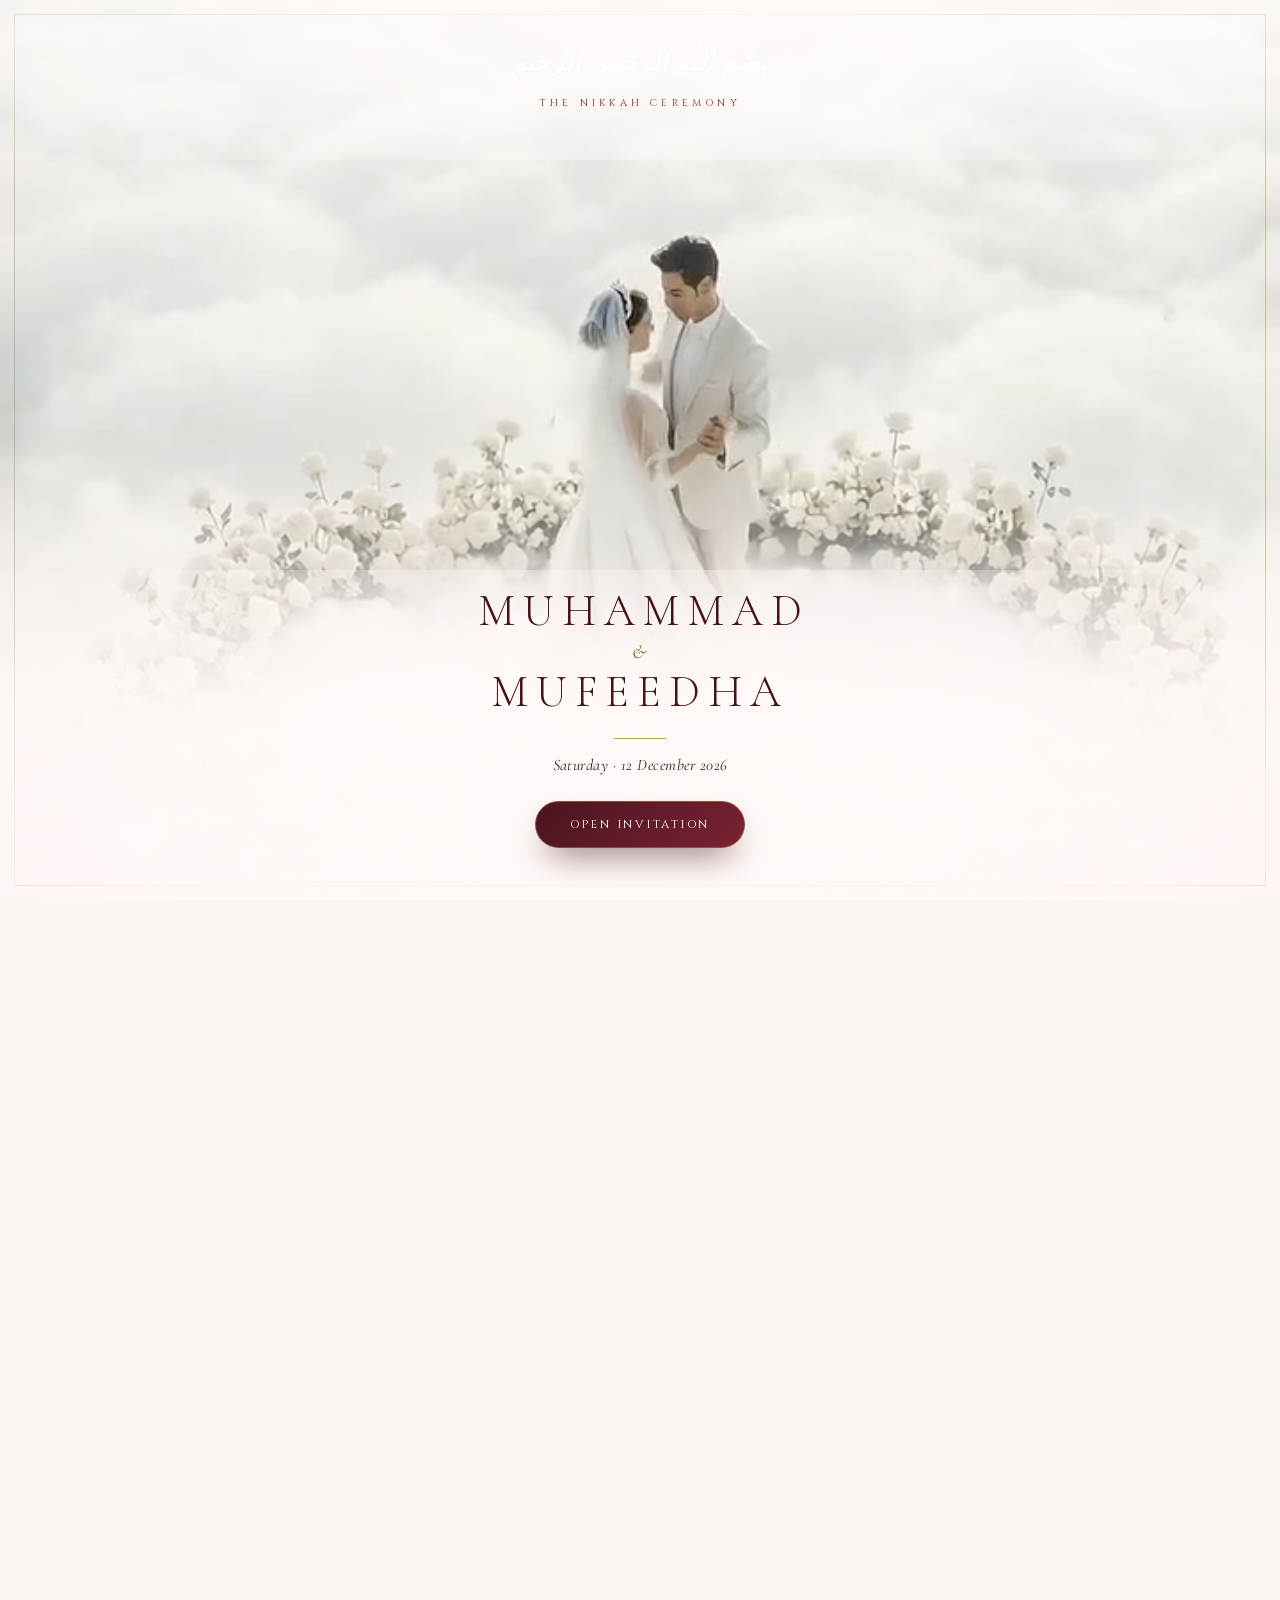
==== commit de683404: "Remove all DigiWed branding, credits, and vendor references" ====
--- a/index.html
+++ b/index.html
@@ -3,7 +3,6 @@
 <head>
 <meta charset="UTF-8">
 
-<!-- DigiWed domain lock removed for independent hosting -->
 
 <meta name="viewport" content="width=device-width, initial-scale=1.0, maximum-scale=1.0, user-scalable=no">
 <title>Muhammad &amp; Mufeedha &#8211; Wedding Invitation</title>
@@ -20,7 +19,6 @@
 <link rel="preconnect" href="https://fonts.googleapis.com">
 <link rel="preconnect" href="https://fonts.gstatic.com" crossorigin>
 <link rel="preconnect" href="https://imagedelivery.net">
-<link rel="dns-prefetch" href="https://digiwed-media-broker.murshid161.workers.dev">
 <link rel="dns-prefetch" href="https://yaseen-jumana-wedding-default-rtdb.firebaseio.com">
 <link rel="dns-prefetch" href="https://www.gstatic.com">
 <link rel="dns-prefetch" href="https://cdnjs.cloudflare.com">
@@ -858,8 +856,7 @@
 <div id="bg"></div>
 <div id="petals"></div>
 <div id="toast"></div>
-<!-- no crossorigin: the track is streamed from R2 / the DigiWed library, and
-     a CORS-mode <audio> refuses any host that doesn't send CORS headers -->
+<!-- Background audio -->
 <audio id="bgmAudio" preload="auto" loop></audio>
 
 <!-- ADMIN modal -->
@@ -1278,20 +1275,7 @@
     <button id="pdfDownloadBtn" class="no-pdf" aria-label="Download as PDF" title="Save as PDF" onclick="downloadInvitePDF()">
       <svg viewBox="0 0 24 24" fill="none" stroke="currentColor" stroke-width="2"><path d="M12 16l-4-4h3V4h2v8h3l-4 4Z"/><path d="M4 18h16v2H4z"/></svg>
     </button>
-    <a class="dw" id="dwCredit" href="https://wa.me/919747986523?text=I%20want%20to%20know%20more%20about%20digital%20wedding%20invitation" target="_blank" rel="noopener">Crafted by Digi<span>Wed</span></a>
     <button id="adminEntryBtn" class="no-pdf" onclick="openAdminModal()">Admin</button>
-  </div>
-
-  <div class="foot-social-row no-pdf">
-    <a class="foot-social" href="https://wa.me/919747986523?text=I%20want%20to%20know%20more%20about%20digital%20wedding%20invitation" target="_blank" rel="noopener" aria-label="WhatsApp DigiWed">
-      <svg viewBox="0 0 24 24" fill="currentColor"><path d="M12 2a10 10 0 0 0-8.5 15.2L2 22l4.9-1.5A10 10 0 1 0 12 2Zm5.3 14.1c-.2.6-1.3 1.2-1.8 1.2-.5.1-1 .1-1.7-.1-.4-.1-.9-.3-1.6-.6a9.5 9.5 0 0 1-3.6-3.2c-.3-.4-.7-1.1-.7-2.1s.5-1.5.7-1.7a.8.8 0 0 1 .6-.3h.4c.1 0 .3 0 .5.4l.7 1.6c0 .2.1.3 0 .5l-.3.5-.3.3c-.1.1-.2.3-.1.5a7 7 0 0 0 3.1 2.7c.2.1.4.1.5 0l.7-.8c.2-.2.3-.2.5-.1l1.5.7c.2.1.4.2.4.3.1.1.1.5 0 .9Z"/></svg>
-    </a>
-    <a class="foot-social" href="https://instagram.com/digi_.wed" target="_blank" rel="noopener" aria-label="DigiWed on Instagram">
-      <svg viewBox="0 0 24 24" fill="none" stroke="currentColor" stroke-width="1.8"><rect x="3" y="3" width="18" height="18" rx="5"/><circle cx="12" cy="12" r="4"/><circle cx="17.2" cy="6.8" r="1.1" fill="currentColor" stroke="none"/></svg>
-    </a>
-    <a class="foot-social" href="https://digiwed.online" target="_blank" rel="noopener" aria-label="DigiWed website">
-      <svg viewBox="0 0 24 24" fill="none" stroke="currentColor" stroke-width="1.8"><circle cx="12" cy="12" r="9"/><path d="M3 12h18M12 3c2.6 3 2.6 15 0 18M12 3c-2.6 3-2.6 15 0 18"/></svg>
-    </a>
   </div>
 </footer>
 
@@ -1301,21 +1285,17 @@
 /* ===== CONFIG ===== */
 var WISH_PATH        = "azeez-mufeedha/wishes";
 var BGM_PATH         = "azeez-mufeedha/bgm-url";
-/* The couple asked for "A Thousand Years" (Christina Perri) - "heart beats
-   fast, colours and promises". No track ships with the page yet: ADMIN > BGM
-   either uploads a file or picks one from the DigiWed library; both write
-   BGM_PATH. Until then the film's own sound is the only music. */
 var DEFAULT_BGM      = "assets/noor-ul-nikah.mp3";
 var COVER_PATH       = "azeez-mufeedha/cover-url";
 var HERO_VIDEO_PATH  = "azeez-mufeedha/hero-video-url";
 var IMG_PATH         = "azeez-mufeedha/media";
 var PARTY_PATH       = "azeez-mufeedha/party";   /* round photos: family cards groom|bride + little ones kd1..kd4 */
-var COUPLE_FOLDER    = "digiwed-invitations/azeez-mufeedha";
+var COUPLE_FOLDER    = "wedding-invitations/azeez-mufeedha";
 var LS               = "am_";     /* github.io is ONE origin for every invite -
                                      namespace local storage or the two links
                                      share each other's "my wishes" list */
 var ADMIN_PIN        = "2026AM";
-var WORKER_URL       = "https://digiwed-media-broker.murshid161.workers.dev";
+var WORKER_URL       = "";
 var COUPLE_LABEL     = "Muhammad & Mufeedha";
 
 var FIREBASE_CONFIG = {
@@ -2301,18 +2281,7 @@
     if (e.key === "Enter") checkPin();
   });
 
-  /* long-press the DigiWed credit → admin (see memory: credit long-press) */
-  var pressT, credit = document.getElementById("dwCredit");
-  var startPress = function(){ pressT = setTimeout(function(){ credit.dataset.lp = "1"; openAdminModal(); }, 900); };
-  var endPress   = function(){ clearTimeout(pressT); };
-  credit.addEventListener("touchstart", startPress, { passive: true });
-  credit.addEventListener("touchend", endPress);
-  credit.addEventListener("mousedown", startPress);
-  credit.addEventListener("mouseup", endPress);
-  credit.addEventListener("click", function(e){
-    if (credit.dataset.lp === "1") { e.preventDefault(); credit.dataset.lp = ""; }
-  });
-
+  
   /* Firebase (deferred SDK is now parsed) */
   try {
     firebase.initializeApp(FIREBASE_CONFIG);
@@ -2358,8 +2327,7 @@
 });
 </script>
 
-<!-- BGM ADMIN menu + DigiWed library picker (block from JacksonwedsRenisha2 /
-     junaid_safna; palette mapped to pastel blue, writes to this invite's BGM_PATH) -->
+<!-- BGM ADMIN menu + Wedding Music Library picker -->
 <style>
 #bgmSheet{position:fixed;inset:0;z-index:2500;background:rgba(40,8,14,.55);display:none;align-items:flex-end;justify-content:center}
 #bgmSheet.open{display:flex}
@@ -2391,7 +2359,7 @@
     <div class="bgm-head"><b id="bgmSheetTitle">Background music</b><button class="bgm-close" onclick="bgmSheetClose()" aria-label="Close">&times;</button></div>
     <div id="bgmMenu" class="bgm-opts">
       <button class="bgm-opt" onclick="bgmSheetClose();adminUploadBgm()">Upload your own song<small>An mp3 / m4a from your phone (we recommend a 1–2 minute cut)</small></button>
-      <button class="bgm-opt" onclick="bgmLibOpen()">Choose from the DigiWed library<small>Ready-made wedding tracks — preview and set in one tap</small></button>
+      <button class="bgm-opt" onclick="bgmLibOpen()">Choose from the Wedding Music library<small>Ready-made wedding tracks — preview and set in one tap</small></button>
     </div>
     <div id="bgmFilters" class="bgm-filters" hidden></div>
     <div id="bgmList" class="bgm-list" hidden></div>
@@ -2426,7 +2394,7 @@
 
   /* library view */
   window.bgmLibOpen = function(){
-    document.getElementById("bgmSheetTitle").textContent = "DigiWed library";
+    document.getElementById("bgmSheetTitle").textContent = "Wedding Music library";
     menu.hidden = true; filters.hidden = false; list.hidden = false;
     if (!window.DW_BGM_LIBRARY) {
       list.textContent = "";
